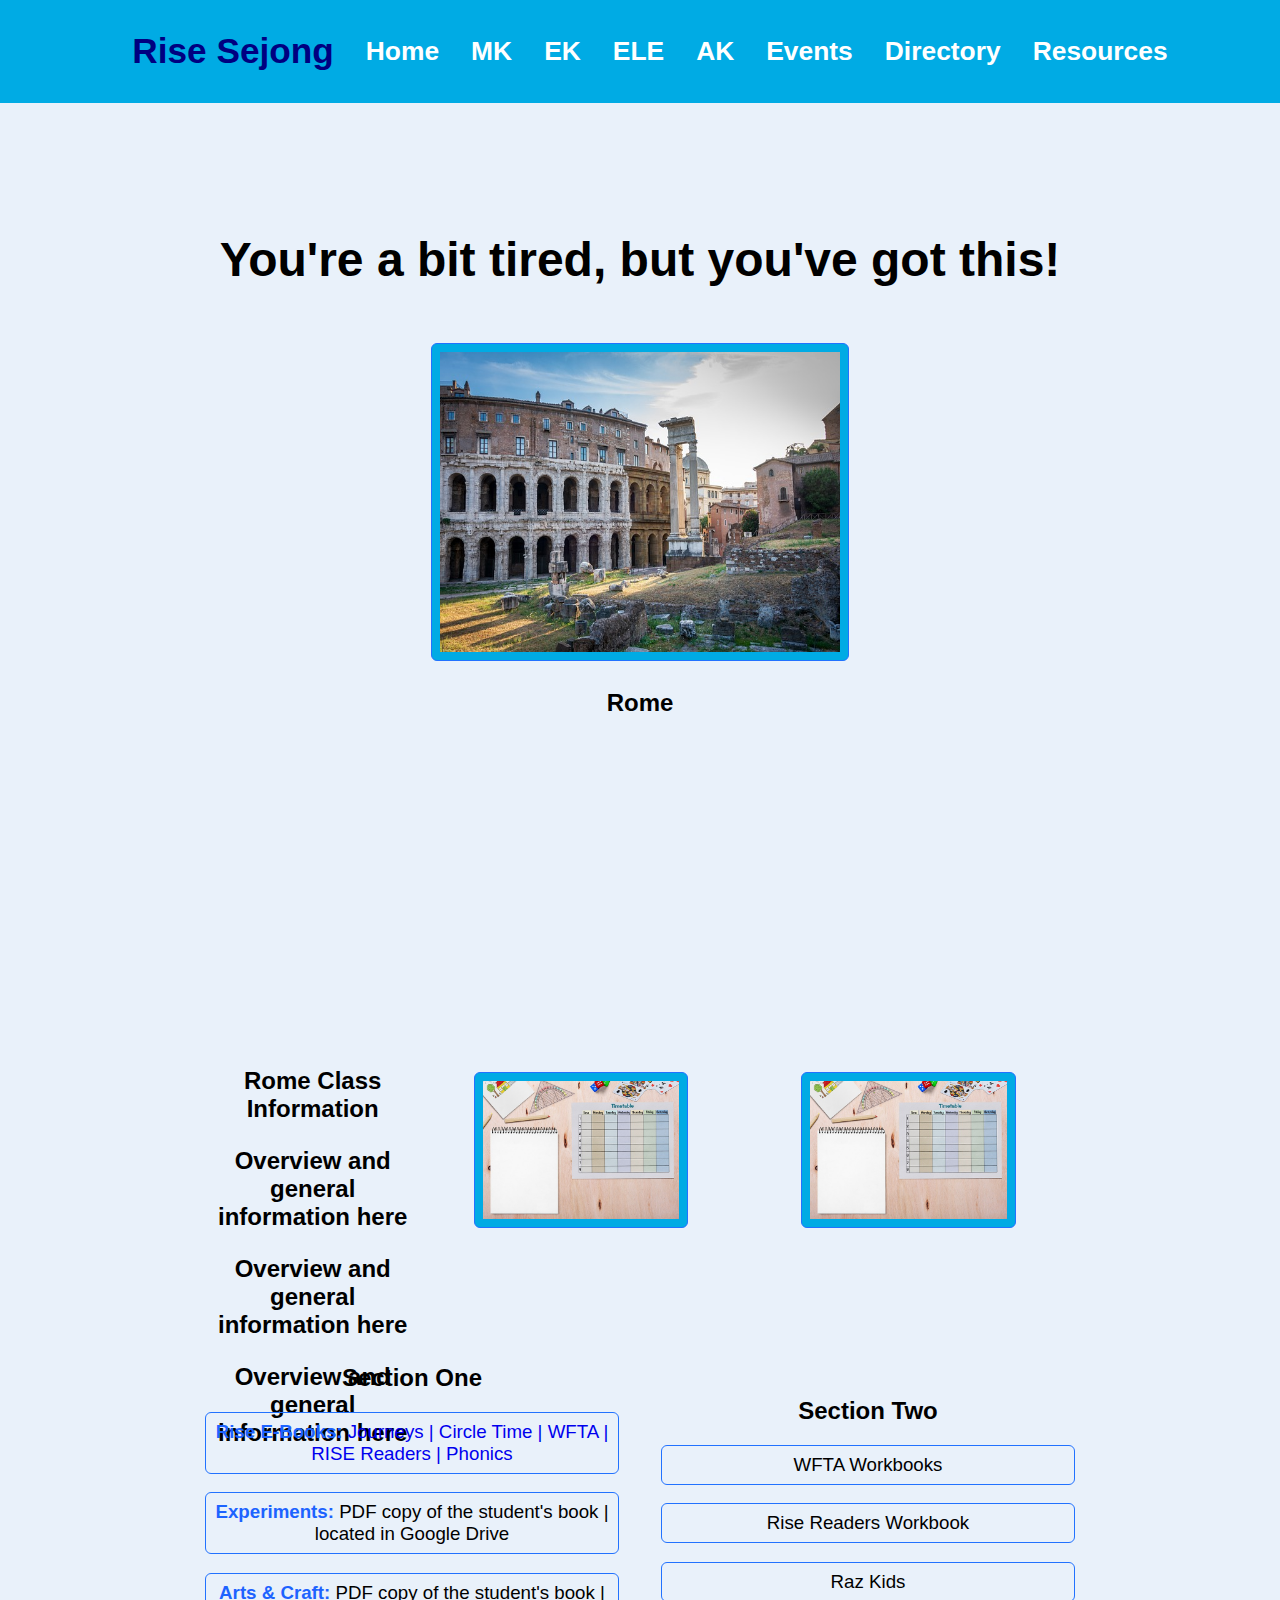
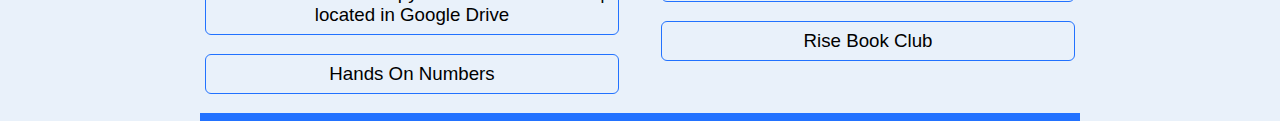
==== ak.html @ 760a3244 "Set boilerplate and basic layout for ak.html" ====
<!DOCTYPE html>
<html lang="en">
<head>
    <meta charset="UTF-8">
    <meta name="viewport" content="width=device-width, initial-scale=1.0">
    <title>Afternoon Kindergarten</title>
    <link rel="stylesheet" href="style.css">
</head>
<body>
    <div class="navbar">
        <h1><a id='nav-head' href="index.html">Rise Sejong</a></h1>
        <h2><a class="nav-items" href="index.html">Home</a></h2>
        <h2><a class="nav-items" href="mk.html">MK</a></h2>
        <h2><a class="nav-items" href="ek.html">EK</a></h2>
        <h2><a class="nav-items" href="ele.html">ELE</a></h2>
        <h2><a class="nav-items" href="ak.html">AK</a></h2>
        <h2><a class="nav-items" href="events.html">Events</a></h2>
        <h2><a class="nav-items" href="directory.html">Directory</a></h2>
        <h2><a class="nav-items" href="resources.html">Resources</a></h2>    
    </div>
    <div class="page-header">
        <h1>You're a bit tired, but you've got this!</h1>
    </div>          
    <div class="section">                           
        <div>
            <a href="#rome"><img class="card" src="images/ak-images/rome.jpg" alt="classroom"></a>
            <p>Rome</p>  
        </div> 

        <div class="course-section" id="rome">        
            <div class="horizontal-container">            
                <div class="class-info">
                    <h2>Rome Class Information</h2>
                    <p>Overview and general information here</p>
                    <p>Overview and general information here</p>
                    <p>Overview and general information here</p>
                </div>
                <div value="rome-syllabus">
                    <img onclick="openPopup('https://docs.google.com/document/d/1R6sd95XCCrCIdjX3pqOPQGKnLDbJBLd3vfhDN0SNrYA/edit')" class="syllabus" src="images/timetable-example.jpg">              
                </div>
                <div value="rome-syllabus">
                    <img onclick="openPopup('https://drive.google.com/file/d/1oXu-6jvTgYgw1HXyAdzWOic9rPC8vXRl/view?usp=drive_link')" class="syllabus" src="images/timetable-example.jpg">              
                </div>
            </div>
            <div class="vertical-container"> 
                <h2>Section One</h2>  
                <a id="resource-links" href="https://www.riseon.co.kr/page/lecture" target="_blank" value="riseon-homepage"><h3 class="resources"><span>Rise E-Books:</span> Journeys | Circle Time | WFTA | RISE Readers | Phonics</h3></a>  
                <a id="resource-links" href="" target="_blank" value="experiments"><h3 class="resources"><span>Experiments:</span> PDF copy of the student's book | located in Google Drive</h3></a>
                <a id="resource-links" href="" target="_blank" value="atr-craft"><h3 class="resources"><span>Arts & Craft:</span> PDF copy of the student's book | located in Google Drive</h3></a>
                <h3 class="resources">Hands On Numbers</h3>                          
            </div>
            <div class="vertical-container">
                <h2>Section Two</h2>
                <h3 class="resources">WFTA Workbooks</h3>
                <h3 class="resources">Rise Readers Workbook</h3>
                <h3 class="resources">Raz Kids</h3>
                <h3 class="resources">Rise Book Club</h3>            
            </div>
        </div>
    <script src="script.js"></script>
</body>
</html>
---- style.css ----
body, html {
    margin: 0;
    padding: 0;
    height: 100%;
    background-color: #E9F1FA;
    font-family: sans-serif;
    
}

.navbar {
    display: flex;
    justify-content: center;
    align-items: center;
    position: fixed;
    top: 0;
    width:  100vw;
    background-color: #00ABE4;        
    padding: 10px;
    text-align: center;
    gap: 32px;
}

#nav-head {
    text-decoration: none;
    color: navy;
    font-size: 1.1em;
}

.nav-items {
    text-decoration: none;
    color: white;  
    font-size: 1.1em;  
}

.nav-items:hover {
    background-color: navy;    
}

.section {
    display: flex;
    flex-wrap: wrap;
    justify-content: center;
    align-items: center;    
    background-color: #E9F1FA;
    text-align: center;        
    gap: 32px;
    margin: 0 100px 100px;
}

.page-header {
    font-size: 24px;
    display: flex;
    justify-content: center;
    align-items: center;
    margin: 200px 0 24px 0; 
    
}

.section p {
    font-size: 1.5em;
    font-weight: bold;
}

.card {
    background-color: #00ABE4;
    border: 1px solid #2272FF;
    border-radius: 6px;
    padding: 8px;
    width:  400px;
    height: 300px;    
}

.syllabus:hover,
.card:hover {
    transform: translateY(-10px) scale(1.1);
}

img {
    object-fit: fill;
}

.horizontal-container {
    display: flex;
    align-items: center;
    justify-content: space-between;
    /* border: 1px solid #2272FF;
    border-radius: 6px; */
    padding: 8px;
    width:  100%;
    height: 300px;   

}

.vertical-container {
    border: none;     
    width:  47%;   
    margin: auto;    
}

.class-info {
    border: none;    
    padding: 8px;
    height: 70%;
    width: 45%;
}


.syllabus {
    background-color: #00ABE4;
    border: 1px solid #2272FF;    
    border-radius: 6px;
    padding: 8px;
    height: 90%;
    width: 60%; 
}

.resources {
    border: 1px solid #2272FF;
    border-radius: 6px;
    padding: 8px;    
}

.resources:hover {
    transform: translateY(-4px);
    background-color: #FFCE32;
}

.course-section {
    display: flex;
    flex-wrap: wrap;
    justify-content: center;
    align-items: center;     
    height: 80vh;  
    background-color: #E9F1FA;
    text-align: center;        
    gap: 32px;
    margin: 100px 100px 0 100px;    
    padding-top: 120px;   
    border-bottom: 8px solid #2272FF;    
}

span {
    font-weight: bold;
    color: #1D63FF;
}

h3 {
    font-weight: normal;
}

#resource-links {
    text-decoration: none;
}

#resource-links:visited {
    color: inherit;
}
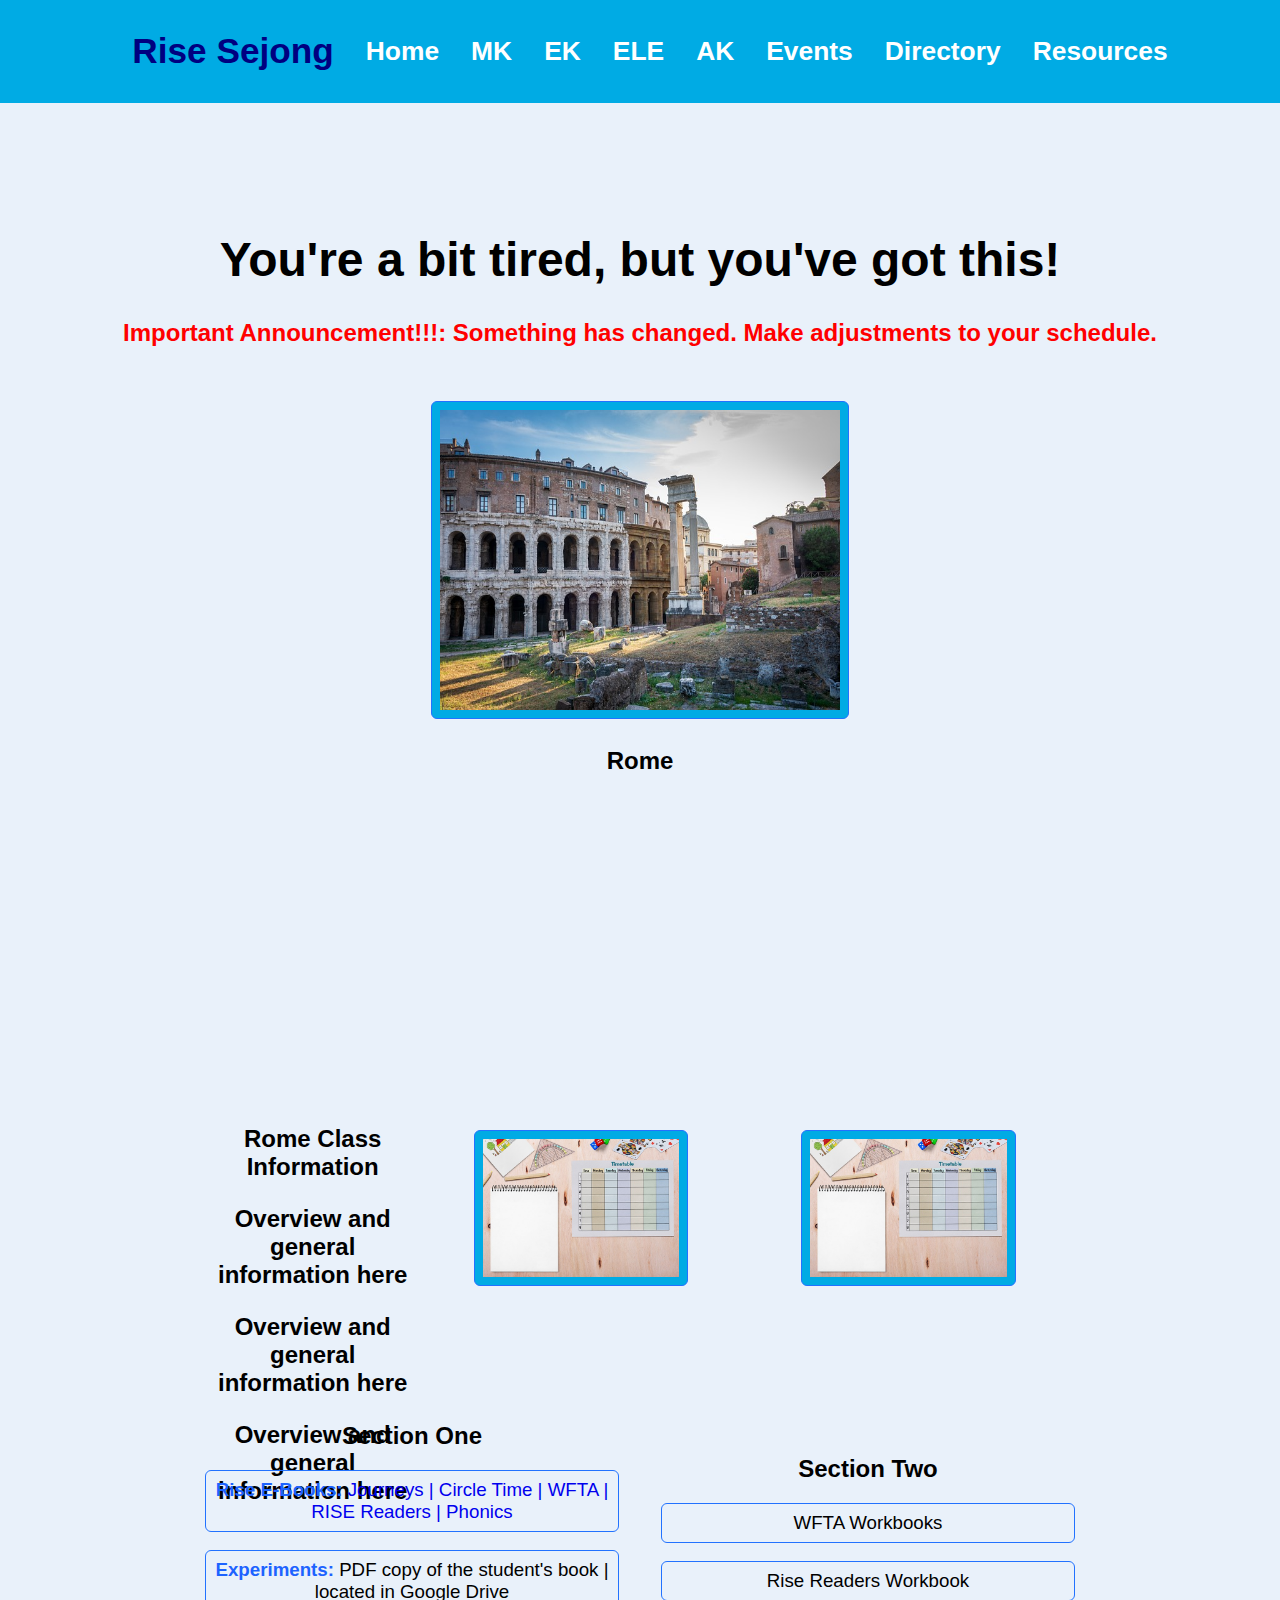
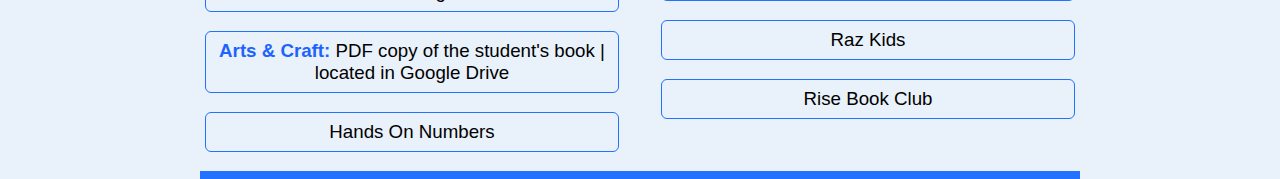
==== commit 5bfdc2ef: "Add and stle announcement div for top of ak page" ====
--- a/ak.html
+++ b/ak.html
@@ -17,16 +17,16 @@
         <h2><a class="nav-items" href="events.html">Events</a></h2>
         <h2><a class="nav-items" href="directory.html">Directory</a></h2>
         <h2><a class="nav-items" href="resources.html">Resources</a></h2>    
-    </div>
-    <div class="page-header">
-        <h1>You're a bit tired, but you've got this!</h1>
-    </div>          
+    </div>    
+    <div class="page-header"> 
+        <h1>You're a bit tired, but you've got this!</h1>                   
+    </div> 
+    <h2 id="announcement">Important Announcement!!!: Something has changed. Make adjustments to your schedule.</h2> 
     <div class="section">                           
         <div>
             <a href="#rome"><img class="card" src="images/ak-images/rome.jpg" alt="classroom"></a>
             <p>Rome</p>  
-        </div> 
-
+        </div>                 
         <div class="course-section" id="rome">        
             <div class="horizontal-container">            
                 <div class="class-info">
--- a/style.css
+++ b/style.css
@@ -36,6 +36,13 @@
     background-color: navy;    
 }
 
+#announcement {
+    display: flex;
+    justify-content: center;
+    color: red;
+    margin: 0 0 54px;
+}
+
 .section {
     display: flex;
     flex-wrap: wrap;
@@ -52,7 +59,7 @@
     display: flex;
     justify-content: center;
     align-items: center;
-    margin: 200px 0 24px 0; 
+    margin: 200px 0 0 0; 
     
 }
 
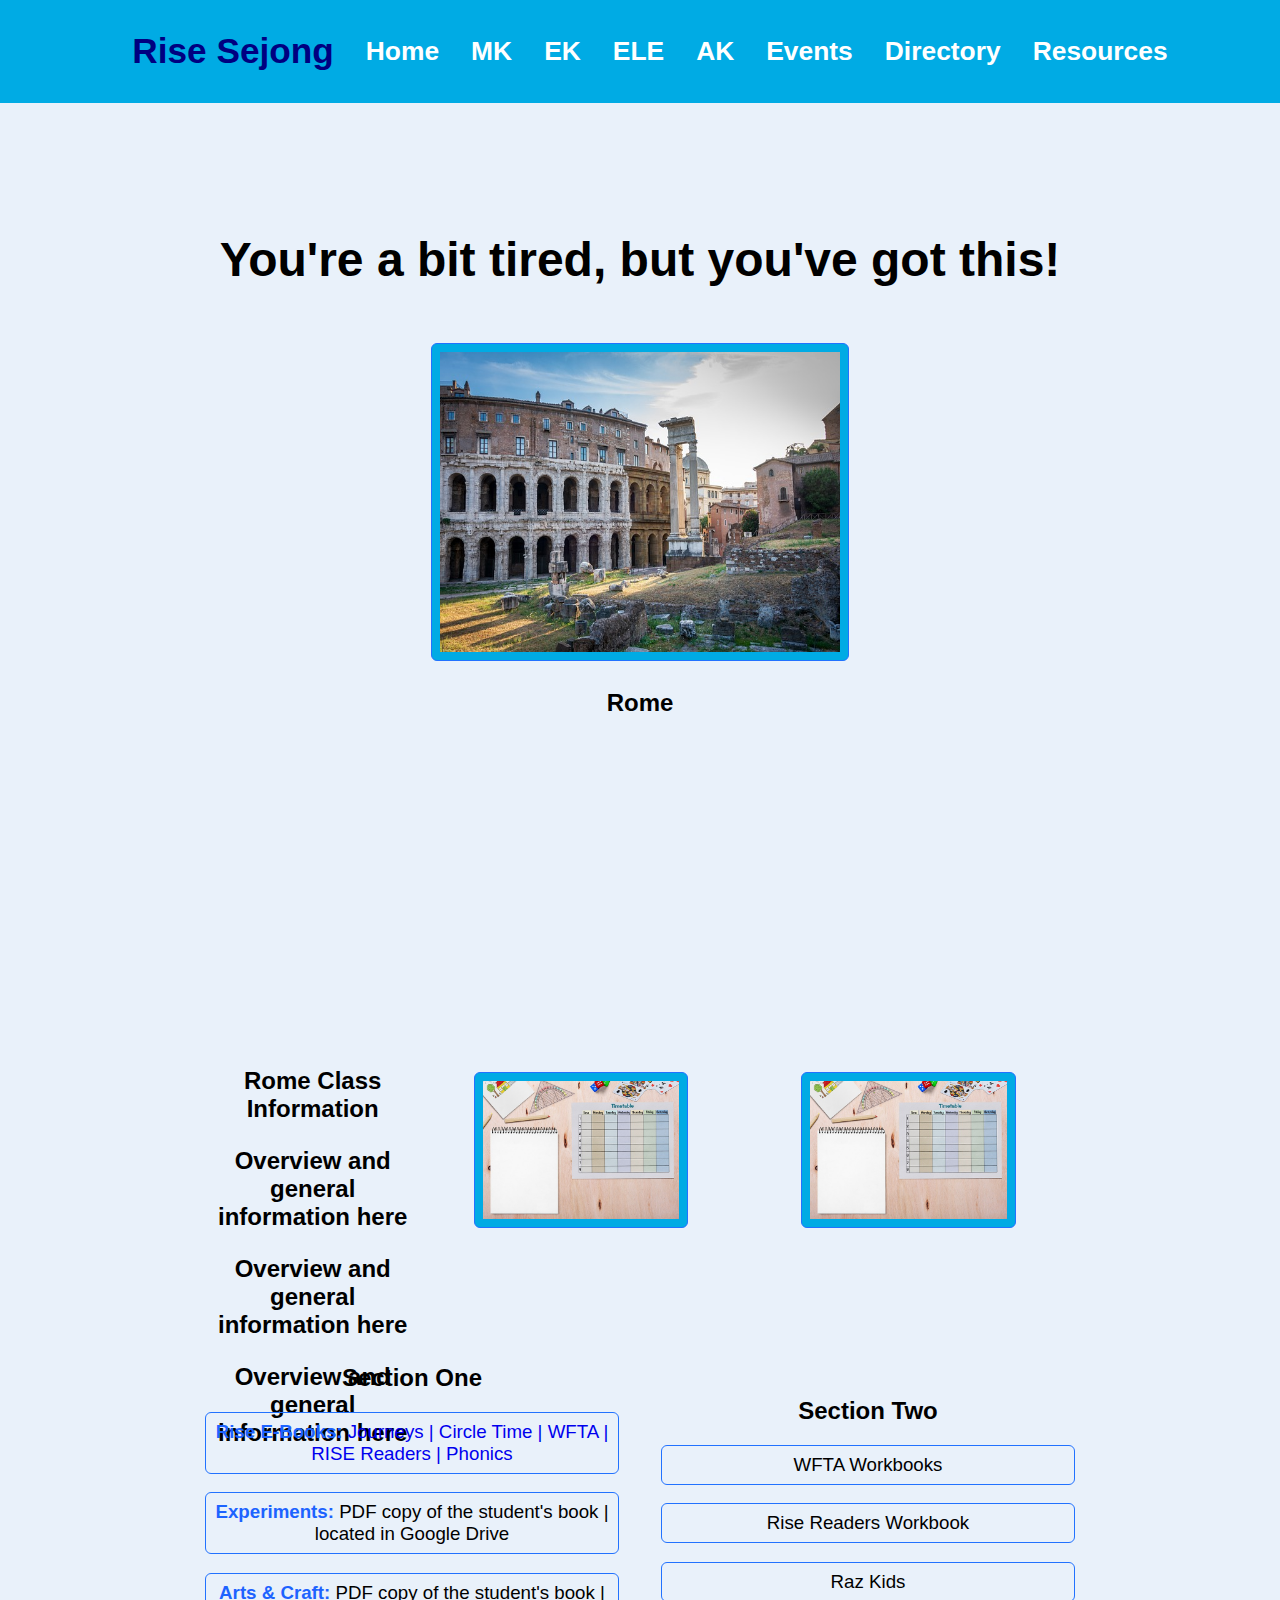
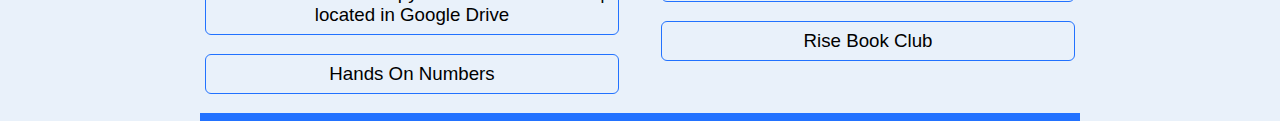
==== commit b8c304ff: "Add announcement placeholder on events page and css class; no major changes" ====
--- a/ak.html
+++ b/ak.html
@@ -20,8 +20,7 @@
     </div>    
     <div class="page-header"> 
         <h1>You're a bit tired, but you've got this!</h1>                   
-    </div> 
-    <h2 id="announcement">Important Announcement!!!: Something has changed. Make adjustments to your schedule.</h2> 
+    </div>     
     <div class="section">                           
         <div>
             <a href="#rome"><img class="card" src="images/ak-images/rome.jpg" alt="classroom"></a>
@@ -57,6 +56,7 @@
                 <h3 class="resources">Rise Book Club</h3>            
             </div>
         </div>
+    </div>
     <script src="script.js"></script>
 </body>
 </html>--- a/style.css
+++ b/style.css
@@ -38,9 +38,13 @@
 
 #announcement {
     display: flex;
-    justify-content: center;
+    justify-content: center;    
+    margin: 0; 
     color: red;
-    margin: 0 0 54px;
+    border-radius: 8px;
+    padding: 8px;
+    font-weight: normal;   
+    background-color: yellow;    
 }
 
 .section {
@@ -59,7 +63,7 @@
     display: flex;
     justify-content: center;
     align-items: center;
-    margin: 200px 0 0 0; 
+    margin: 200px 0 24px 0; 
     
 }
 
@@ -148,7 +152,7 @@
 
 span {
     font-weight: bold;
-    color: #1D63FF;
+    color: #1D63FF;    
 }
 
 h3 {
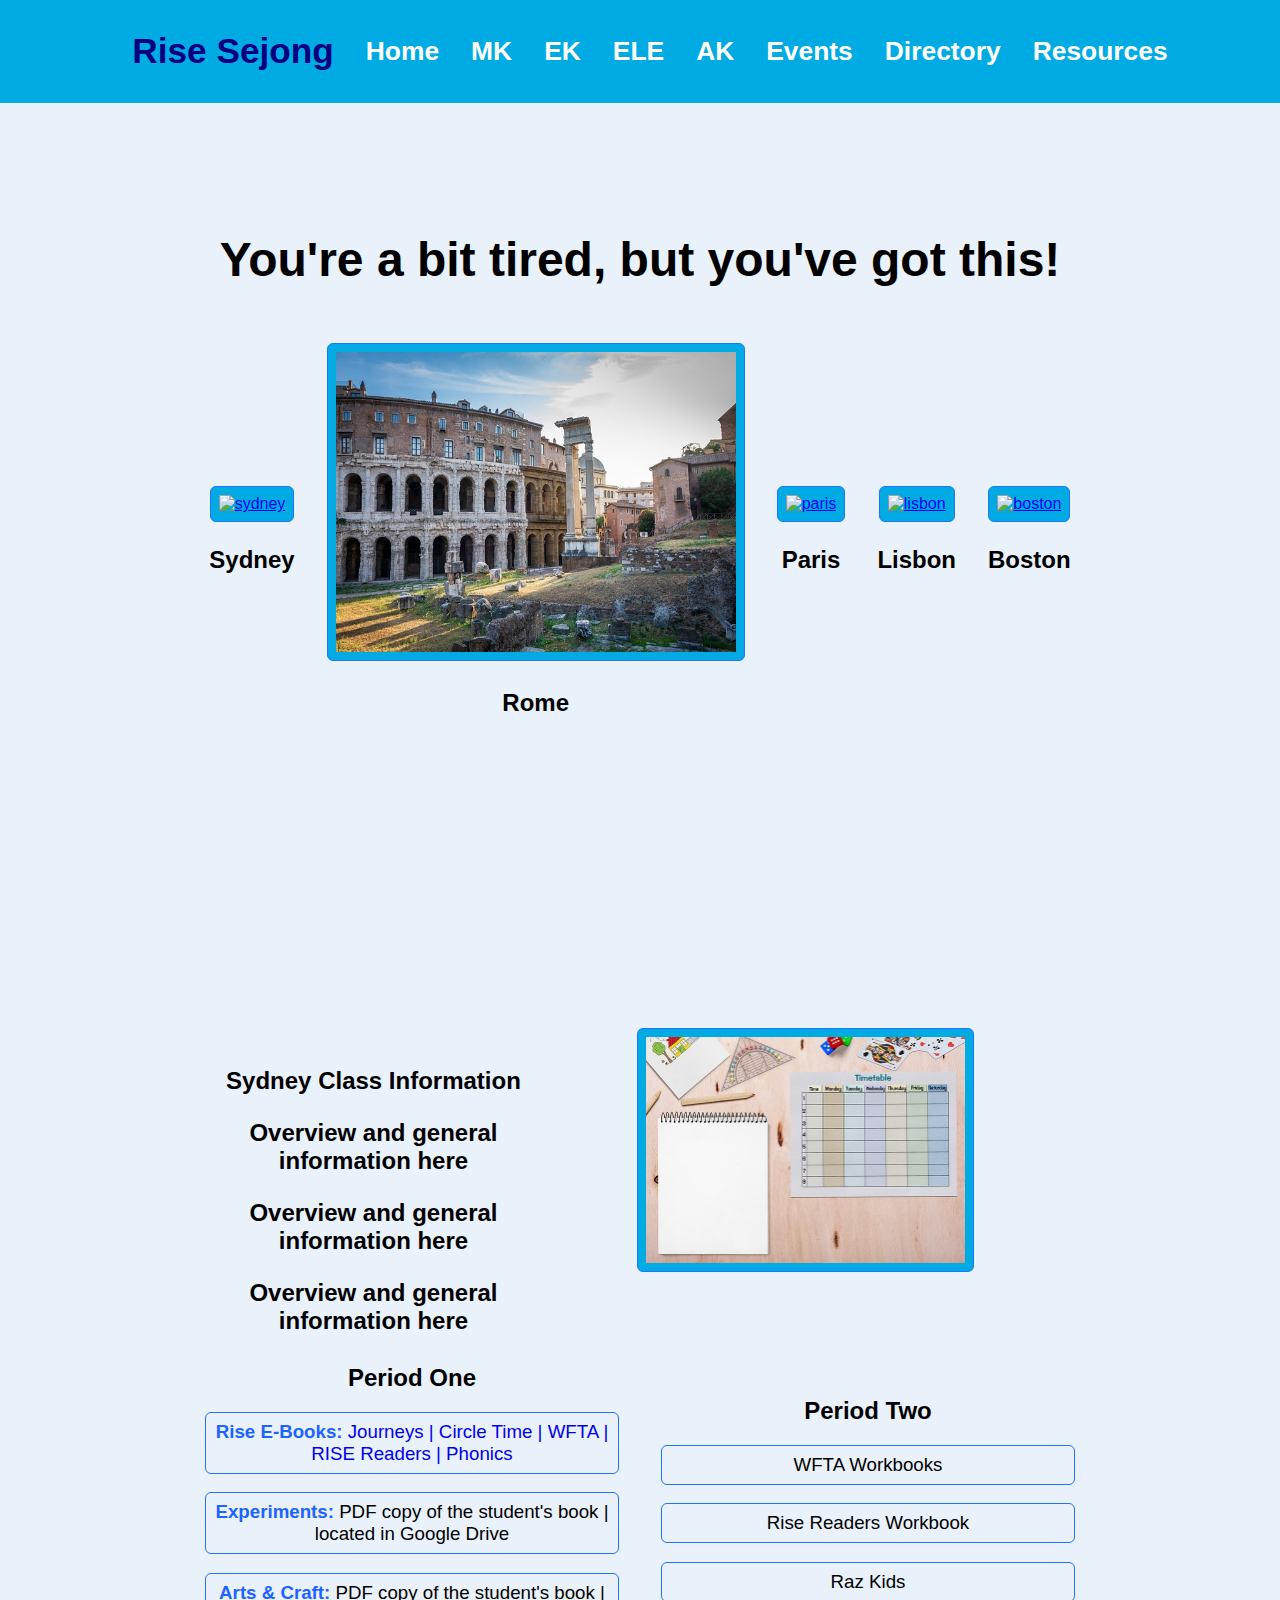
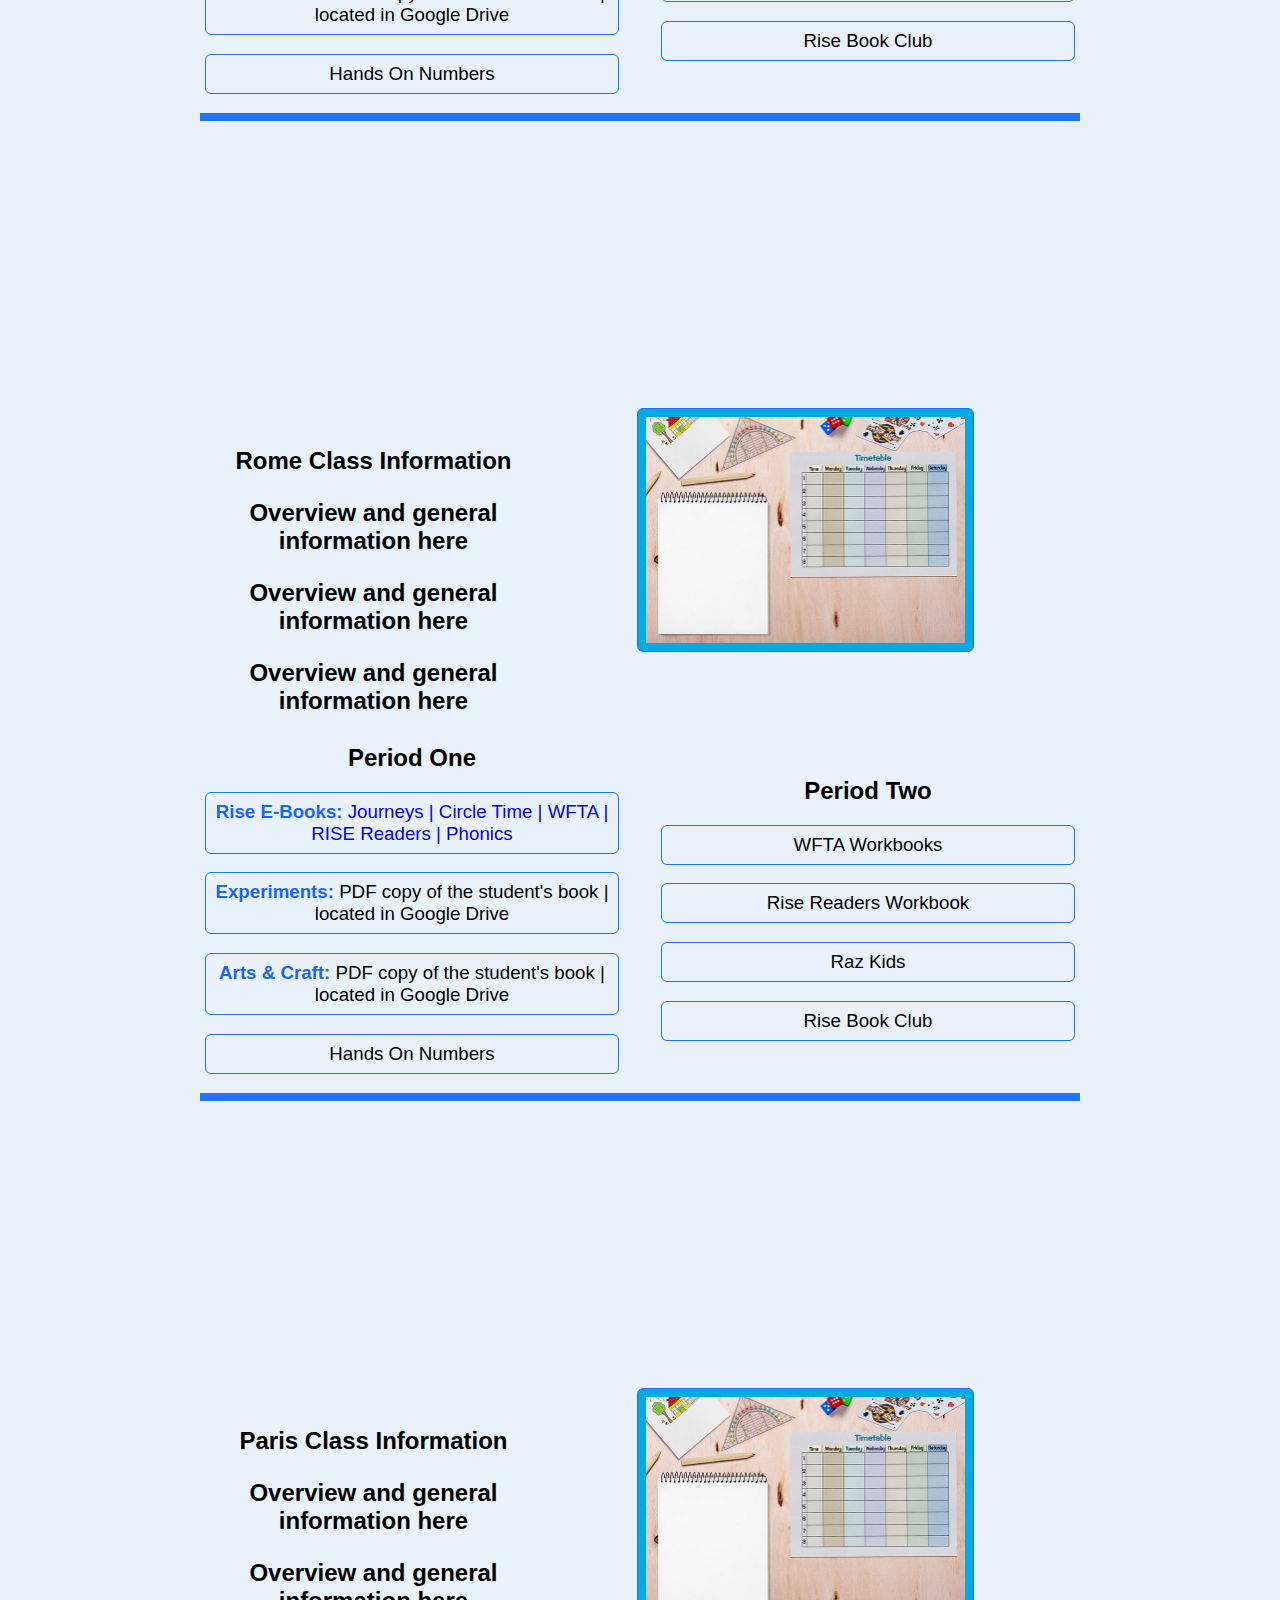
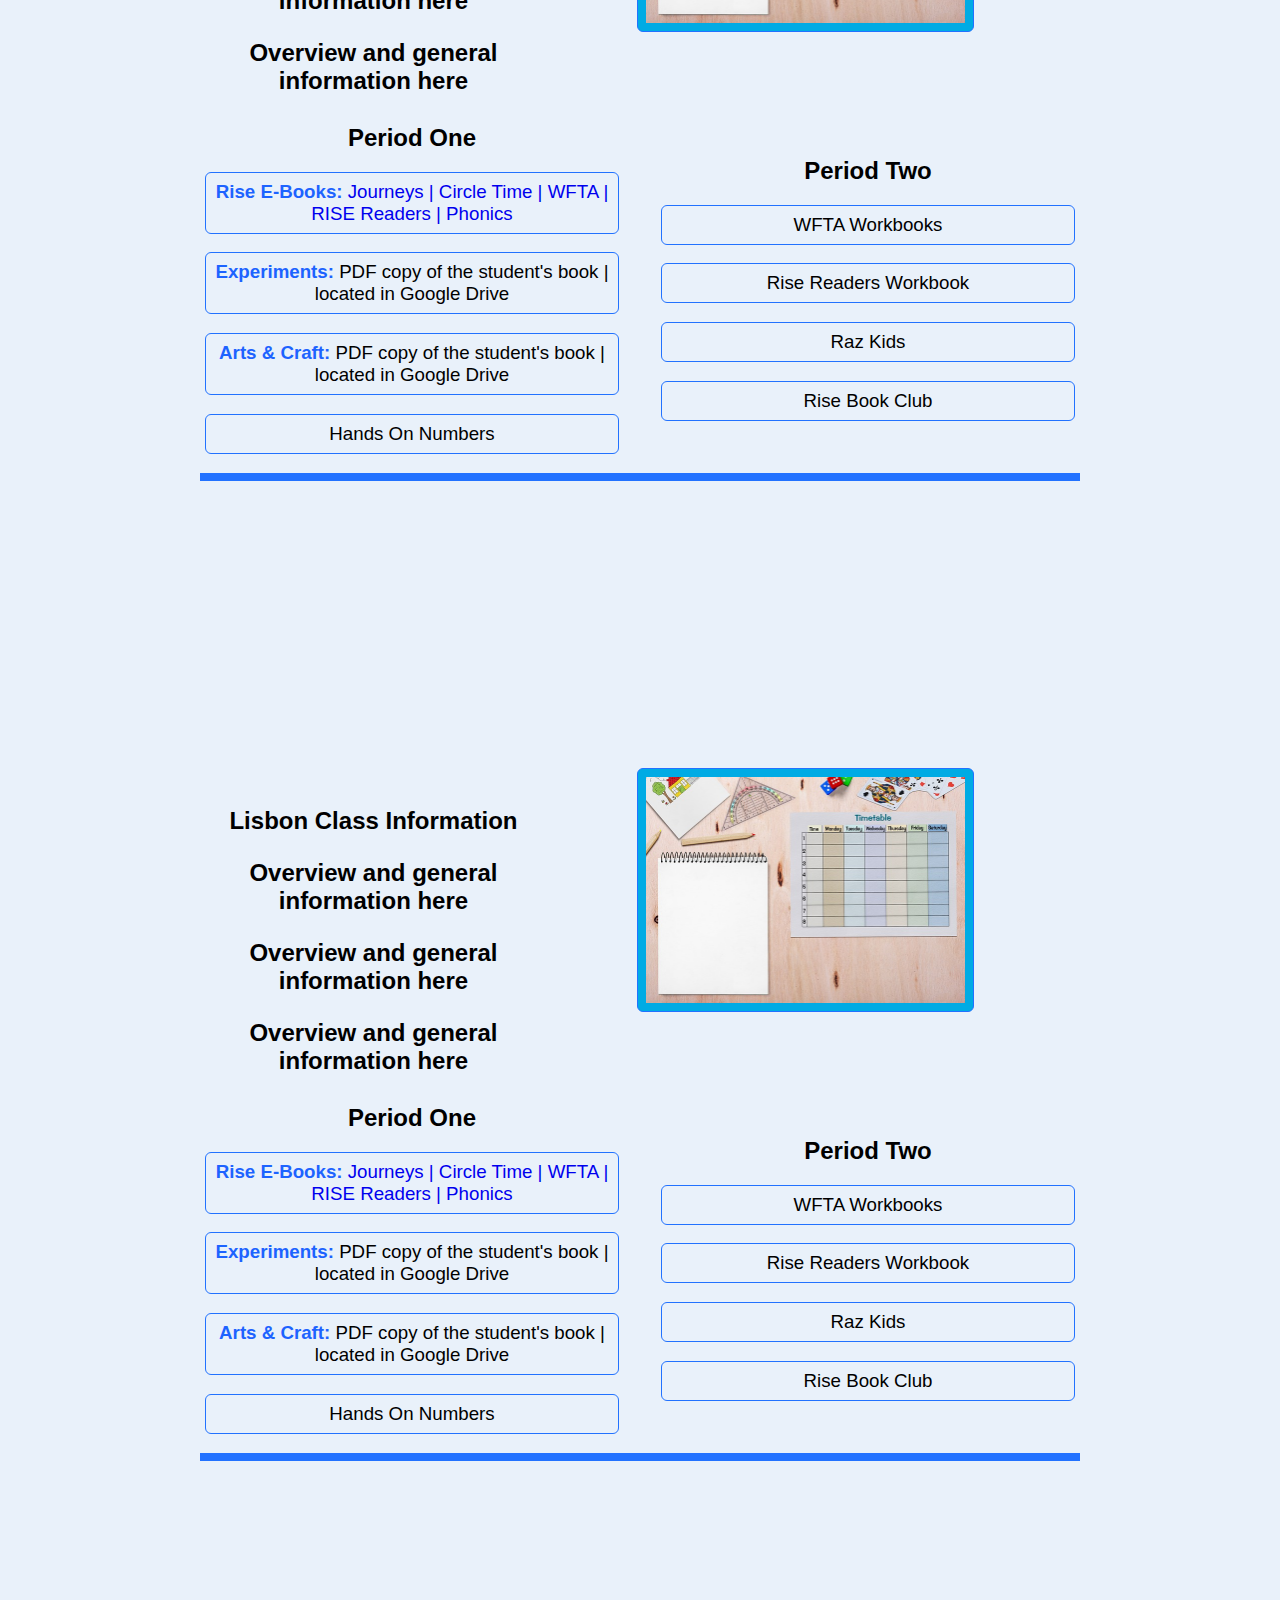
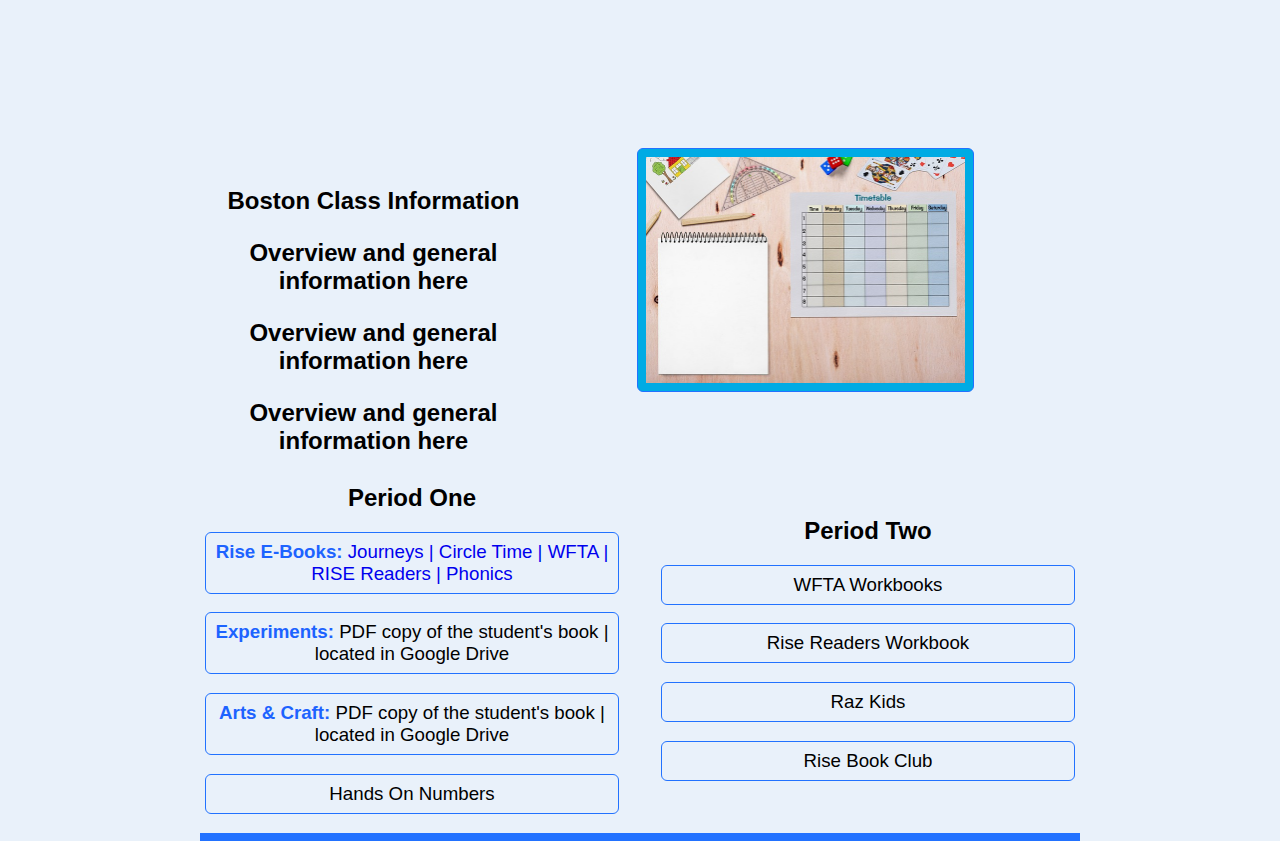
==== commit f202592c: "Complete course cards and link to info section" ====
--- a/ak.html
+++ b/ak.html
@@ -20,12 +20,60 @@
     </div>    
     <div class="page-header"> 
         <h1>You're a bit tired, but you've got this!</h1>                   
-    </div>     
+    </div> 
+    
+    <!-- Section for class cards -->
     <div class="section">                           
         <div>
-            <a href="#rome"><img class="card" src="images/ak-images/rome.jpg" alt="classroom"></a>
+            <a href="#sydney"><img class="card" src="images/ak-images/sydney.jpg" alt="sydney"></a>
+            <p>Sydney</p>  
+        </div>  
+        <div>
+            <a href="#rome"><img class="card" src="images/ak-images/rome.jpg" alt="rome"></a>
             <p>Rome</p>  
-        </div>                 
+        </div>  
+        <div>
+            <a href="#paris"><img class="card" src="images/ak-images/paris.jpg" alt="paris"></a>
+            <p>Paris</p>  
+        </div> 
+        <div>
+            <a href="#lisbon"><img class="card" src="images/ak-images/lisbon.jpg" alt="lisbon"></a>
+            <p>Lisbon</p>  
+        </div> 
+        <div>
+            <a href="#boston"><img class="card" src="images/ak-images/boston.jpg" alt="boston"></a>
+            <p>Boston</p>  
+        </div>    
+        
+        <!-- Section for coure info linked to class cards above -->
+
+        <div class="course-section" id="sydney">        
+            <div class="horizontal-container">            
+                <div class="class-info">
+                    <h2>Sydney Class Information</h2>
+                    <p>Overview and general information here</p>
+                    <p>Overview and general information here</p>
+                    <p>Overview and general information here</p>
+                </div>
+                <div value="sydney-syllabus">
+                    <img onclick="openPopup('https://docs.google.com/spreadsheets/d/1SPcA_BnRomUA1R4iiNDz0Xe5DzTjLJ5G/edit?usp=drive_link&ouid=104052889845585025717&rtpof=true&sd=true')" class="syllabus" src="images/timetable-example.jpg">              
+                </div>                
+            </div>
+            <div class="vertical-container"> 
+                <h2>Period One</h2>  
+                <a id="resource-links" href="https://www.riseon.co.kr/page/lecture" target="_blank" value="riseon-homepage"><h3 class="resources"><span>Rise E-Books:</span> Journeys | Circle Time | WFTA | RISE Readers | Phonics</h3></a>  
+                <a id="resource-links" href="" target="_blank" value="experiments"><h3 class="resources"><span>Experiments:</span> PDF copy of the student's book | located in Google Drive</h3></a>
+                <a id="resource-links" href="" target="_blank" value="atr-craft"><h3 class="resources"><span>Arts & Craft:</span> PDF copy of the student's book | located in Google Drive</h3></a>
+                <h3 class="resources">Hands On Numbers</h3>                          
+            </div>
+            <div class="vertical-container">
+                <h2>Period Two</h2>
+                <h3 class="resources">WFTA Workbooks</h3>
+                <h3 class="resources">Rise Readers Workbook</h3>
+                <h3 class="resources">Raz Kids</h3>
+                <h3 class="resources">Rise Book Club</h3>            
+            </div>
+        </div>
         <div class="course-section" id="rome">        
             <div class="horizontal-container">            
                 <div class="class-info">
@@ -35,21 +83,99 @@
                     <p>Overview and general information here</p>
                 </div>
                 <div value="rome-syllabus">
-                    <img onclick="openPopup('https://docs.google.com/document/d/1R6sd95XCCrCIdjX3pqOPQGKnLDbJBLd3vfhDN0SNrYA/edit')" class="syllabus" src="images/timetable-example.jpg">              
-                </div>
-                <div value="rome-syllabus">
-                    <img onclick="openPopup('https://drive.google.com/file/d/1oXu-6jvTgYgw1HXyAdzWOic9rPC8vXRl/view?usp=drive_link')" class="syllabus" src="images/timetable-example.jpg">              
-                </div>
+                    <img onclick="openPopup('https://docs.google.com/spreadsheets/d/1hh0P0G7UitBUhhqtD8p5foGRrbGKcyZj/edit?usp=drive_link&ouid=104052889845585025717&rtpof=true&sd=true')" class="syllabus" src="images/timetable-example.jpg">              
+                </div>                
             </div>
             <div class="vertical-container"> 
-                <h2>Section One</h2>  
+                <h2>Period One</h2>  
                 <a id="resource-links" href="https://www.riseon.co.kr/page/lecture" target="_blank" value="riseon-homepage"><h3 class="resources"><span>Rise E-Books:</span> Journeys | Circle Time | WFTA | RISE Readers | Phonics</h3></a>  
                 <a id="resource-links" href="" target="_blank" value="experiments"><h3 class="resources"><span>Experiments:</span> PDF copy of the student's book | located in Google Drive</h3></a>
                 <a id="resource-links" href="" target="_blank" value="atr-craft"><h3 class="resources"><span>Arts & Craft:</span> PDF copy of the student's book | located in Google Drive</h3></a>
                 <h3 class="resources">Hands On Numbers</h3>                          
             </div>
             <div class="vertical-container">
-                <h2>Section Two</h2>
+                <h2>Period Two</h2>
+                <h3 class="resources">WFTA Workbooks</h3>
+                <h3 class="resources">Rise Readers Workbook</h3>
+                <h3 class="resources">Raz Kids</h3>
+                <h3 class="resources">Rise Book Club</h3>            
+            </div>
+        </div>
+        <div class="course-section" id="paris">        
+            <div class="horizontal-container">            
+                <div class="class-info">
+                    <h2>Paris Class Information</h2>
+                    <p>Overview and general information here</p>
+                    <p>Overview and general information here</p>
+                    <p>Overview and general information here</p>
+                </div>
+                <div value="paris-syllabus">
+                    <img onclick="openPopup('https://docs.google.com/spreadsheets/d/1FXGkniMvDupWpcCzXK9AAZ4qIPIPCUgB/edit?usp=drive_link&ouid=104052889845585025717&rtpof=true&sd=true')" class="syllabus" src="images/timetable-example.jpg">              
+                </div>                
+            </div>
+            <div class="vertical-container"> 
+                <h2>Period One</h2>  
+                <a id="resource-links" href="https://www.riseon.co.kr/page/lecture" target="_blank" value="riseon-homepage"><h3 class="resources"><span>Rise E-Books:</span> Journeys | Circle Time | WFTA | RISE Readers | Phonics</h3></a>  
+                <a id="resource-links" href="" target="_blank" value="experiments"><h3 class="resources"><span>Experiments:</span> PDF copy of the student's book | located in Google Drive</h3></a>
+                <a id="resource-links" href="" target="_blank" value="atr-craft"><h3 class="resources"><span>Arts & Craft:</span> PDF copy of the student's book | located in Google Drive</h3></a>
+                <h3 class="resources">Hands On Numbers</h3>                          
+            </div>
+            <div class="vertical-container">
+                <h2>Period Two</h2>
+                <h3 class="resources">WFTA Workbooks</h3>
+                <h3 class="resources">Rise Readers Workbook</h3>
+                <h3 class="resources">Raz Kids</h3>
+                <h3 class="resources">Rise Book Club</h3>            
+            </div>
+        </div>
+        <div class="course-section" id="lisbon">        
+            <div class="horizontal-container">            
+                <div class="class-info">
+                    <h2>Lisbon Class Information</h2>
+                    <p>Overview and general information here</p>
+                    <p>Overview and general information here</p>
+                    <p>Overview and general information here</p>
+                </div>
+                <div value="lisbon-syllabus">
+                    <img onclick="openPopup('https://docs.google.com/spreadsheets/d/1aA5fyMbR3wQGpkcc1GU1RcfK1aDtLQ4Y/edit?usp=drive_link&ouid=104052889845585025717&rtpof=true&sd=true')" class="syllabus" src="images/timetable-example.jpg">              
+                </div>                
+            </div>
+            <div class="vertical-container"> 
+                <h2>Period One</h2>  
+                <a id="resource-links" href="https://www.riseon.co.kr/page/lecture" target="_blank" value="riseon-homepage"><h3 class="resources"><span>Rise E-Books:</span> Journeys | Circle Time | WFTA | RISE Readers | Phonics</h3></a>  
+                <a id="resource-links" href="" target="_blank" value="experiments"><h3 class="resources"><span>Experiments:</span> PDF copy of the student's book | located in Google Drive</h3></a>
+                <a id="resource-links" href="" target="_blank" value="atr-craft"><h3 class="resources"><span>Arts & Craft:</span> PDF copy of the student's book | located in Google Drive</h3></a>
+                <h3 class="resources">Hands On Numbers</h3>                          
+            </div>
+            <div class="vertical-container">
+                <h2>Period Two</h2>
+                <h3 class="resources">WFTA Workbooks</h3>
+                <h3 class="resources">Rise Readers Workbook</h3>
+                <h3 class="resources">Raz Kids</h3>
+                <h3 class="resources">Rise Book Club</h3>            
+            </div>
+        </div>
+        <div class="course-section" id="boston">        
+            <div class="horizontal-container">            
+                <div class="class-info">
+                    <h2>Boston Class Information</h2>
+                    <p>Overview and general information here</p>
+                    <p>Overview and general information here</p>
+                    <p>Overview and general information here</p>
+                </div>
+                <div value="boston-syllabus">
+                    <img onclick="openPopup('https://docs.google.com/spreadsheets/d/1o0SBw7Fk5q25U9-5kINFIhIOHd7f6jQF/edit?usp=drive_link&ouid=104052889845585025717&rtpof=true&sd=true')" class="syllabus" src="images/timetable-example.jpg">              
+                </div>                
+            </div>
+            <div class="vertical-container"> 
+                <h2>Period One</h2>  
+                <a id="resource-links" href="https://www.riseon.co.kr/page/lecture" target="_blank" value="riseon-homepage"><h3 class="resources"><span>Rise E-Books:</span> Journeys | Circle Time | WFTA | RISE Readers | Phonics</h3></a>  
+                <a id="resource-links" href="" target="_blank" value="experiments"><h3 class="resources"><span>Experiments:</span> PDF copy of the student's book | located in Google Drive</h3></a>
+                <a id="resource-links" href="" target="_blank" value="atr-craft"><h3 class="resources"><span>Arts & Craft:</span> PDF copy of the student's book | located in Google Drive</h3></a>
+                <h3 class="resources">Hands On Numbers</h3>                          
+            </div>
+            <div class="vertical-container">
+                <h2>Period Two</h2>
                 <h3 class="resources">WFTA Workbooks</h3>
                 <h3 class="resources">Rise Readers Workbook</h3>
                 <h3 class="resources">Raz Kids</h3>
--- a/style.css
+++ b/style.css
@@ -34,17 +34,6 @@
 
 .nav-items:hover {
     background-color: navy;    
-}
-
-#announcement {
-    display: flex;
-    justify-content: center;    
-    margin: 0; 
-    color: red;
-    border-radius: 8px;
-    padding: 8px;
-    font-weight: normal;   
-    background-color: yellow;    
 }
 
 .section {
@@ -167,6 +156,44 @@
     color: inherit;
 }
 
+.overlay {
+    display: flex;
+    justify-content: center;
+    align-items: center;
+    position: fixed;
+    top: 0;
+    left: 0;
+    width: 100%;
+    height: 100%;
+    background: rgba(0, 0, 0, 0.7);
+    visibility: hidden;
+}
+
+.modal {
+    background: white;
+    padding: 20px;
+    border-radius: 10px;
+    text-align: center;
+    font-size: x-large;
+    width: 70vw;
+    height: 60vh;
+    box-shadow: 0px 0px 10px 0px rgba(0, 0, 0, 0.5);
+}
+
+.overlay.active {
+    visibility: visible;
+}
+
+button {
+    background-color: #2272FF;
+    color: white;
+    border: none;
+    border-radius: 10px;
+    width: 80px;
+    font-size: large;
+    padding: 12px;    
+}
 
 
 
+
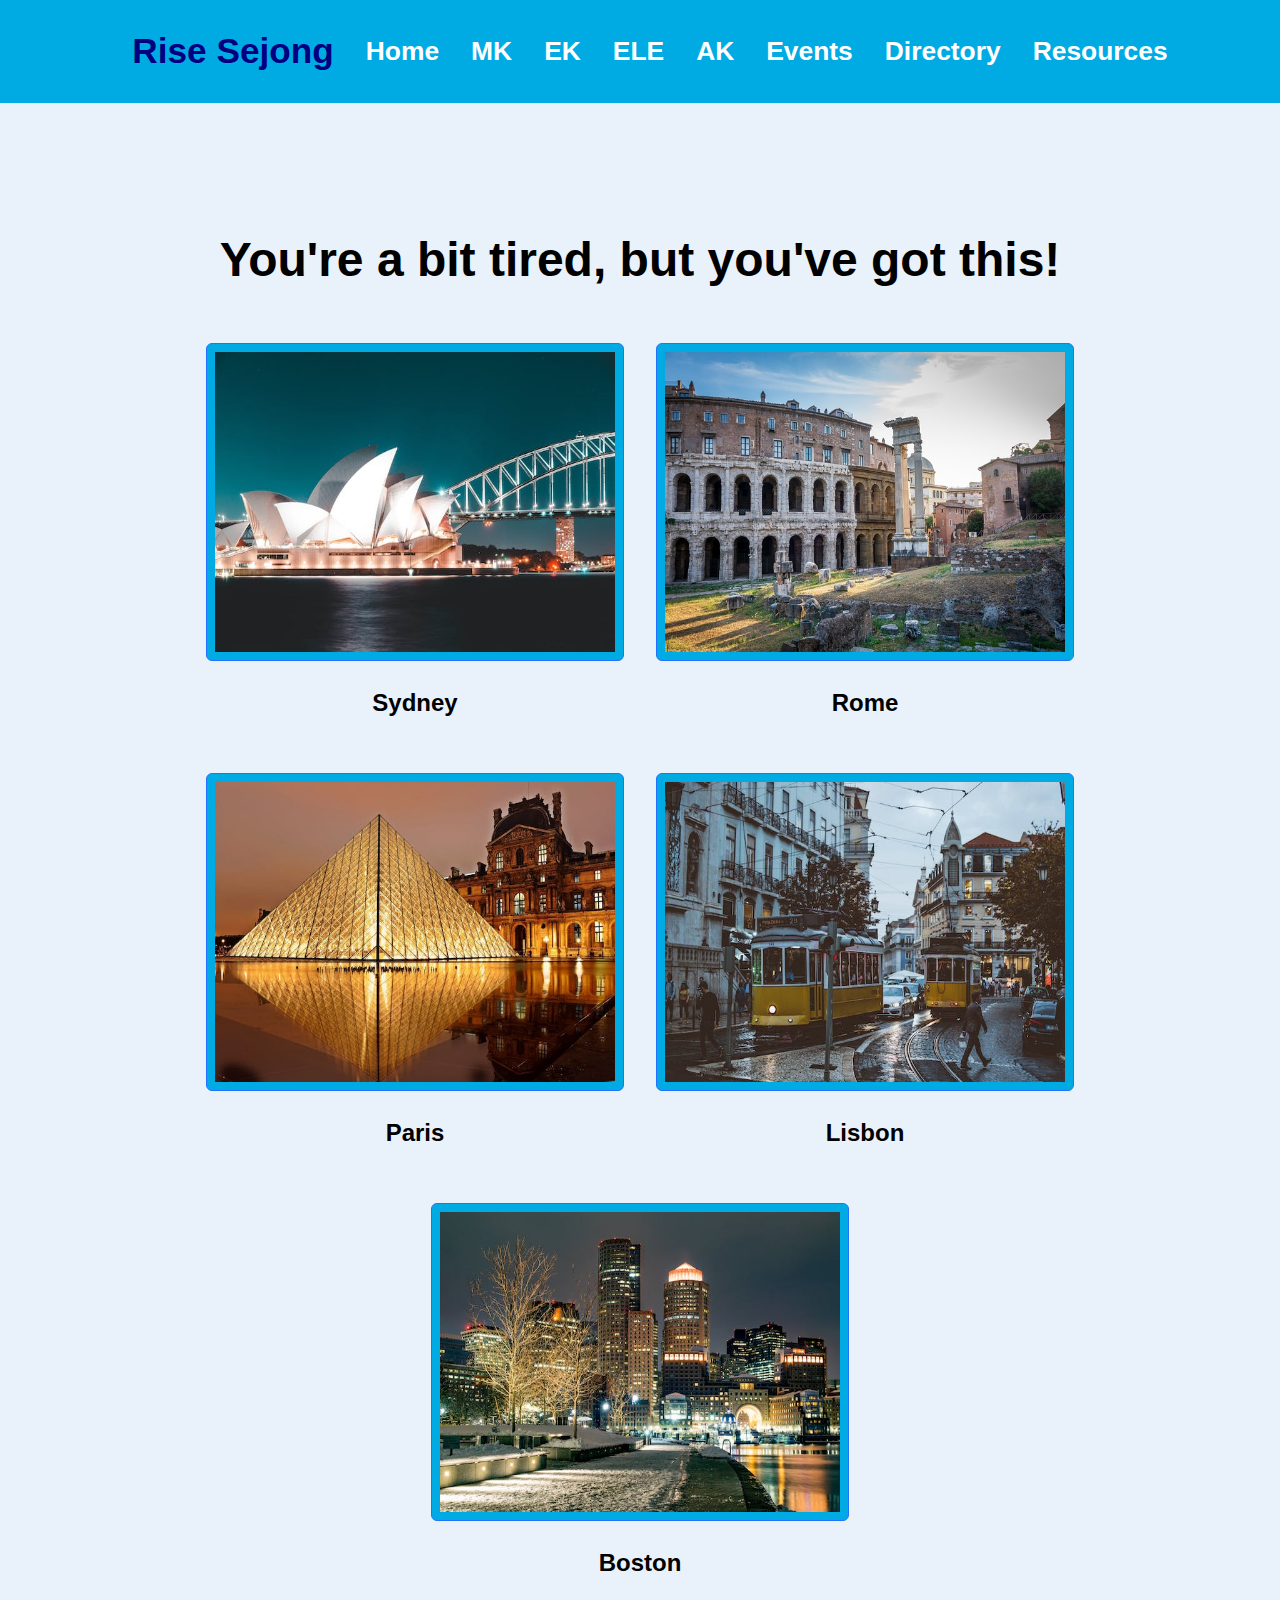
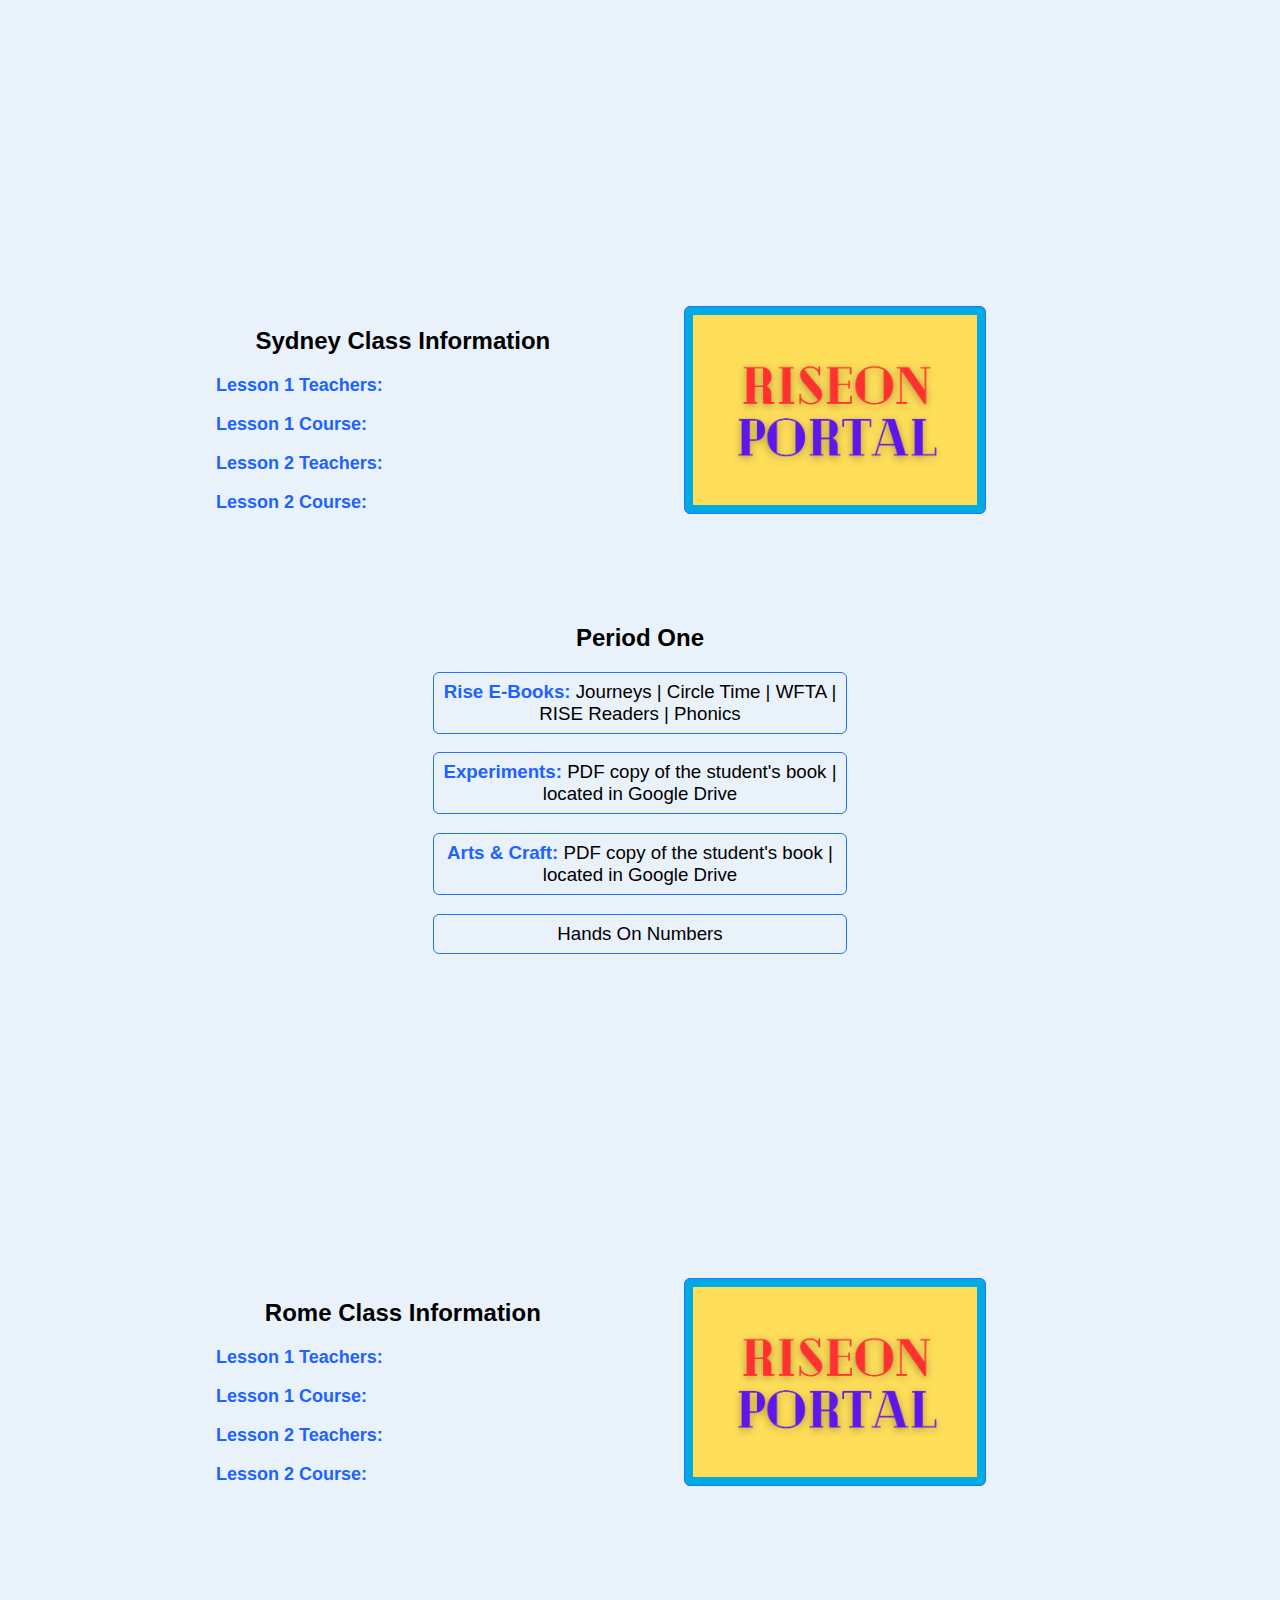
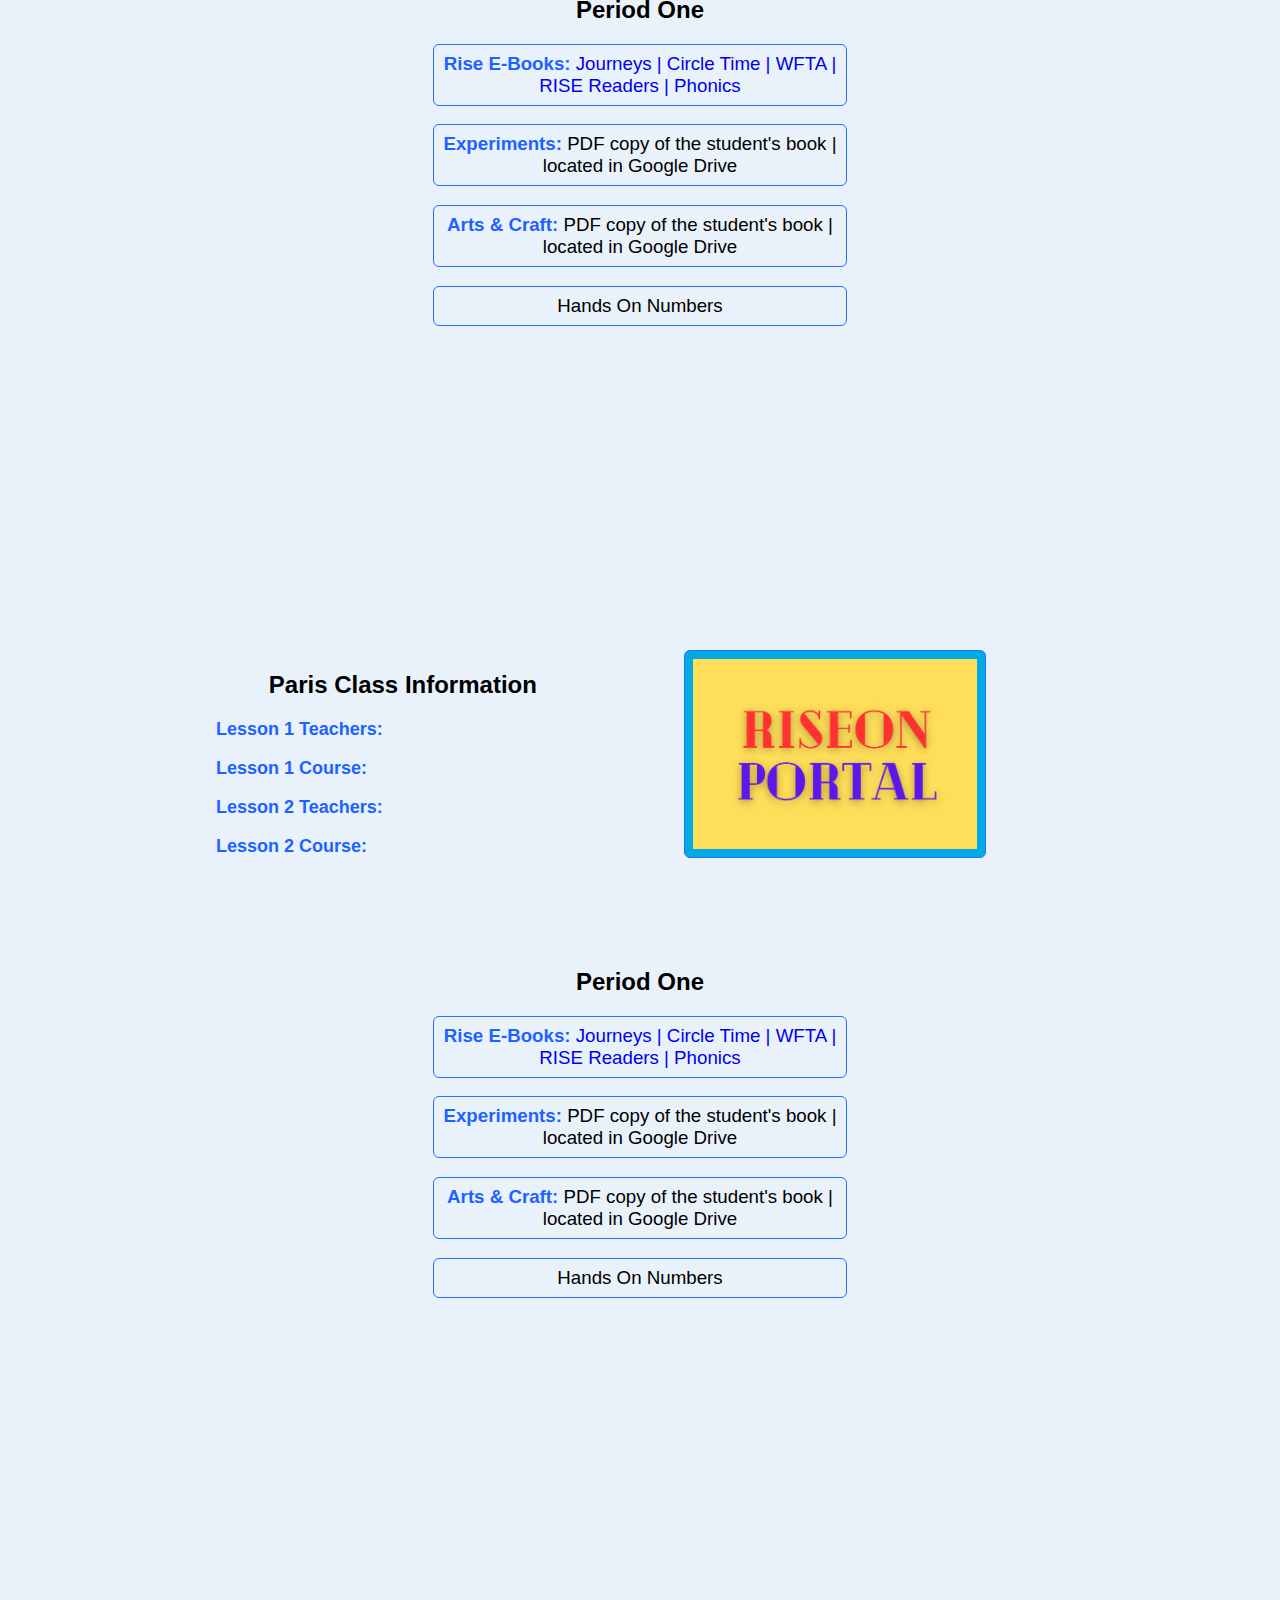
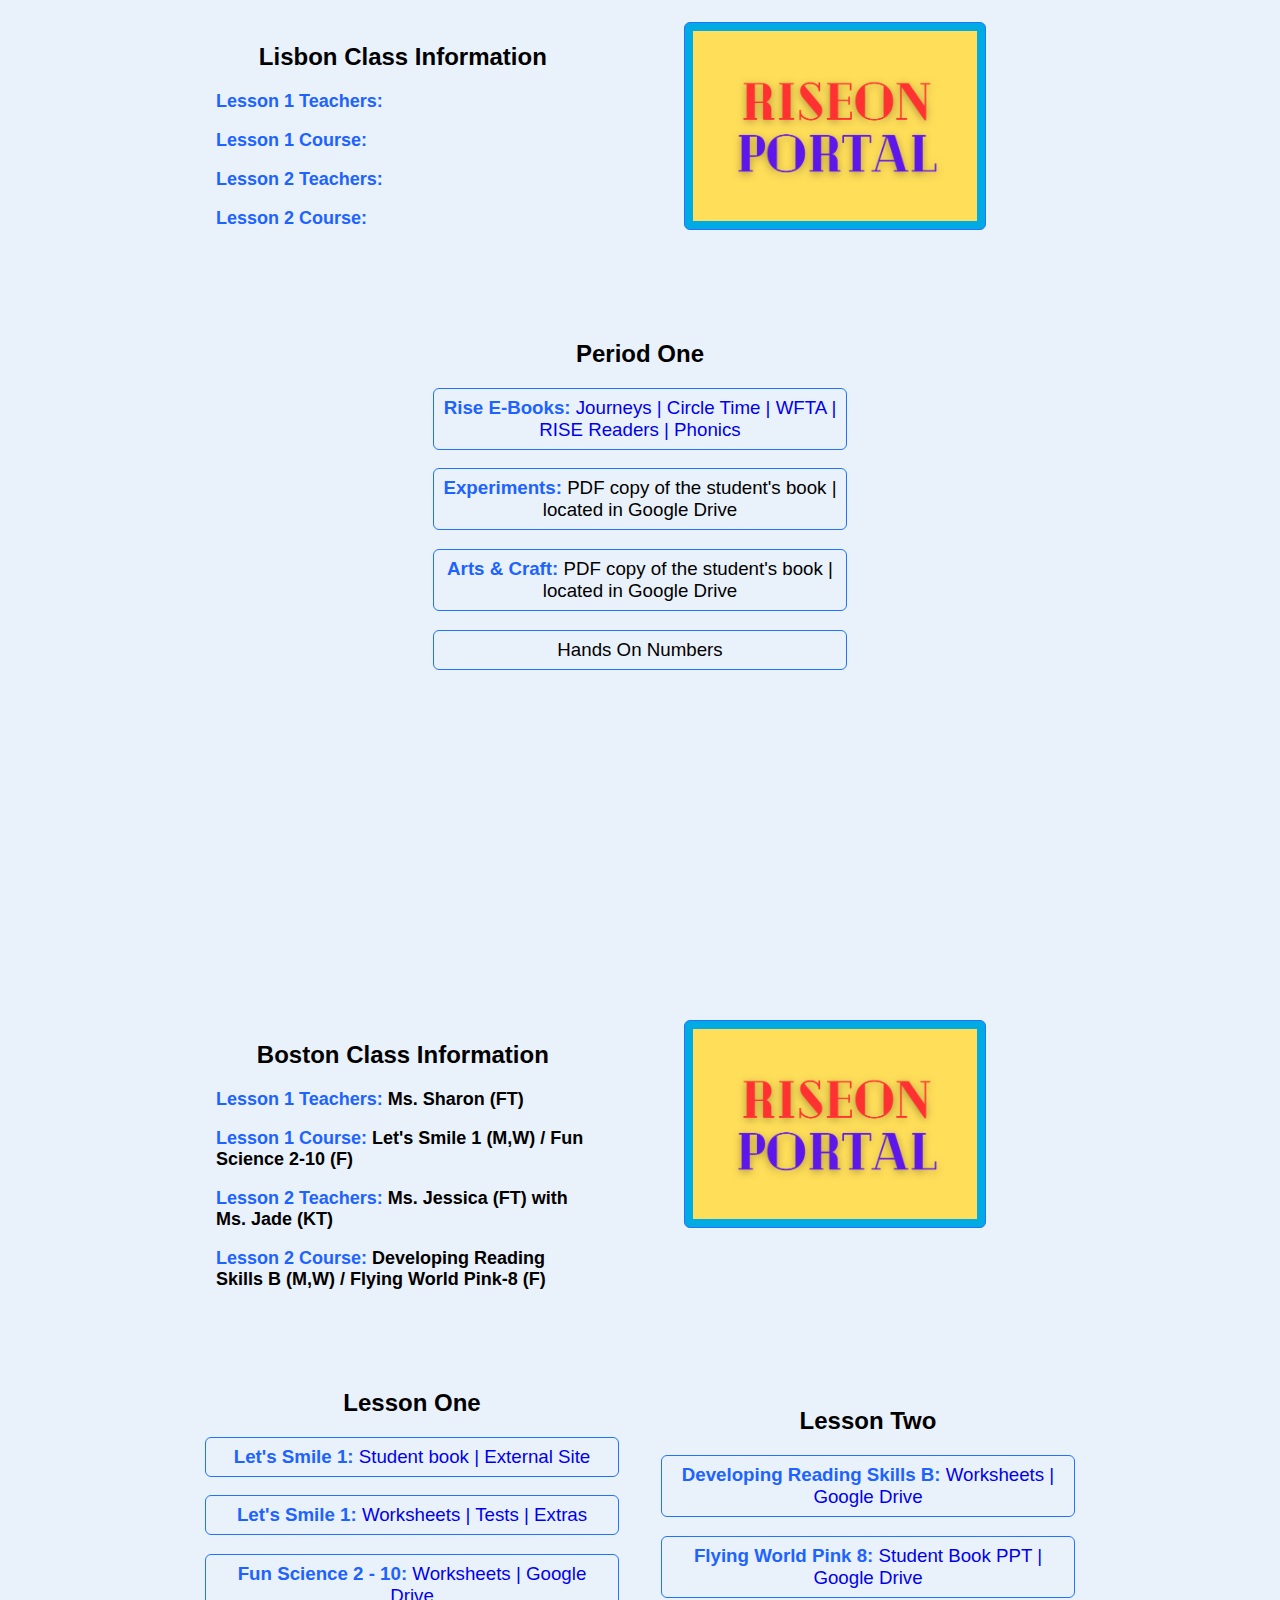
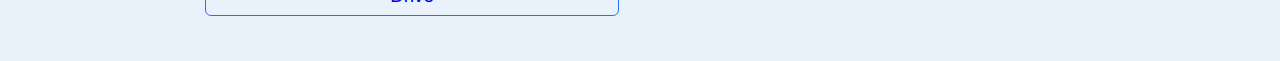
==== commit 1373314b: "Update links and course information; not finished yet" ====
--- a/ak.html
+++ b/ak.html
@@ -47,16 +47,43 @@
         
         <!-- Section for coure info linked to class cards above -->
 
+        <!-- Sydney -->
+
         <div class="course-section" id="sydney">        
             <div class="horizontal-container">            
                 <div class="class-info">
                     <h2>Sydney Class Information</h2>
-                    <p>Overview and general information here</p>
-                    <p>Overview and general information here</p>
-                    <p>Overview and general information here</p>
+                    <p><span>Lesson 1 Teachers:</span> </p>
+                    <p><span>Lesson 1 Course:</span> </p>
+                    <p><span>Lesson 2 Teachers:</span> </p>
+                    <p><span>Lesson 2 Course:</span> </p>
                 </div>
                 <div value="sydney-syllabus">
-                    <img onclick="openPopup('https://docs.google.com/spreadsheets/d/1SPcA_BnRomUA1R4iiNDz0Xe5DzTjLJ5G/edit?usp=drive_link&ouid=104052889845585025717&rtpof=true&sd=true')" class="syllabus" src="images/timetable-example.jpg">              
+                    <img onclick="openPopup('https://www.riseon.co.kr/page/lecture')" class="syllabus" src="images/riseon-portal.png">              
+                </div>                
+            </div>
+            <div class="vertical-container"> 
+                <h2>Period One</h2>  
+                <a id="resource-links" href="" target="_blank" value="riseon-homepage"><h3 class="resources"><span>Rise E-Books:</span> Journeys | Circle Time | WFTA | RISE Readers | Phonics</h3></a>  
+                <a id="resource-links" href="" target="_blank" value="experiments"><h3 class="resources"><span>Experiments:</span> PDF copy of the student's book | located in Google Drive</h3></a>
+                <a id="resource-links" href="" target="_blank" value="atr-craft"><h3 class="resources"><span>Arts & Craft:</span> PDF copy of the student's book | located in Google Drive</h3></a>
+                <h3 class="resources">Hands On Numbers</h3>                          
+            </div>            
+        </div>
+
+        <!-- Rome -->
+
+        <div class="course-section" id="rome">        
+            <div class="horizontal-container">            
+                <div class="class-info">
+                    <h2>Rome Class Information</h2>
+                    <p><span>Lesson 1 Teachers:</span> </p>
+                    <p><span>Lesson 1 Course:</span> </p>
+                    <p><span>Lesson 2 Teachers:</span> </p>
+                    <p><span>Lesson 2 Course:</span> </p>
+                </div>
+                <div value="rome-syllabus">
+                    <img onclick="openPopup('https://www.riseon.co.kr/page/lecture')" class="syllabus" src="images/riseon-portal.png">              
                 </div>                
             </div>
             <div class="vertical-container"> 
@@ -66,24 +93,21 @@
                 <a id="resource-links" href="" target="_blank" value="atr-craft"><h3 class="resources"><span>Arts & Craft:</span> PDF copy of the student's book | located in Google Drive</h3></a>
                 <h3 class="resources">Hands On Numbers</h3>                          
             </div>
-            <div class="vertical-container">
-                <h2>Period Two</h2>
-                <h3 class="resources">WFTA Workbooks</h3>
-                <h3 class="resources">Rise Readers Workbook</h3>
-                <h3 class="resources">Raz Kids</h3>
-                <h3 class="resources">Rise Book Club</h3>            
-            </div>
         </div>
-        <div class="course-section" id="rome">        
+
+        <!-- Paris -->
+
+        <div class="course-section" id="paris">        
             <div class="horizontal-container">            
                 <div class="class-info">
-                    <h2>Rome Class Information</h2>
-                    <p>Overview and general information here</p>
-                    <p>Overview and general information here</p>
-                    <p>Overview and general information here</p>
+                    <h2>Paris Class Information</h2>
+                    <p><span>Lesson 1 Teachers:</span> </p>
+                    <p><span>Lesson 1 Course:</span> </p>
+                    <p><span>Lesson 2 Teachers:</span> </p>
+                    <p><span>Lesson 2 Course:</span> </p>
                 </div>
-                <div value="rome-syllabus">
-                    <img onclick="openPopup('https://docs.google.com/spreadsheets/d/1hh0P0G7UitBUhhqtD8p5foGRrbGKcyZj/edit?usp=drive_link&ouid=104052889845585025717&rtpof=true&sd=true')" class="syllabus" src="images/timetable-example.jpg">              
+                <div value="paris-syllabus">
+                    <img onclick="openPopup('https://www.riseon.co.kr/page/lecture')" class="syllabus" src="images/riseon-portal.png">              
                 </div>                
             </div>
             <div class="vertical-container"> 
@@ -92,25 +116,22 @@
                 <a id="resource-links" href="" target="_blank" value="experiments"><h3 class="resources"><span>Experiments:</span> PDF copy of the student's book | located in Google Drive</h3></a>
                 <a id="resource-links" href="" target="_blank" value="atr-craft"><h3 class="resources"><span>Arts & Craft:</span> PDF copy of the student's book | located in Google Drive</h3></a>
                 <h3 class="resources">Hands On Numbers</h3>                          
-            </div>
-            <div class="vertical-container">
-                <h2>Period Two</h2>
-                <h3 class="resources">WFTA Workbooks</h3>
-                <h3 class="resources">Rise Readers Workbook</h3>
-                <h3 class="resources">Raz Kids</h3>
-                <h3 class="resources">Rise Book Club</h3>            
-            </div>
+            </div>           
         </div>
-        <div class="course-section" id="paris">        
+
+        <!-- Lisbon -->
+
+        <div class="course-section" id="lisbon">        
             <div class="horizontal-container">            
                 <div class="class-info">
-                    <h2>Paris Class Information</h2>
-                    <p>Overview and general information here</p>
-                    <p>Overview and general information here</p>
-                    <p>Overview and general information here</p>
+                    <h2>Lisbon Class Information</h2>
+                    <p><span>Lesson 1 Teachers:</span> </p>
+                    <p><span>Lesson 1 Course:</span> </p>
+                    <p><span>Lesson 2 Teachers:</span> </p>
+                    <p><span>Lesson 2 Course:</span> </p>
                 </div>
-                <div value="paris-syllabus">
-                    <img onclick="openPopup('https://docs.google.com/spreadsheets/d/1FXGkniMvDupWpcCzXK9AAZ4qIPIPCUgB/edit?usp=drive_link&ouid=104052889845585025717&rtpof=true&sd=true')" class="syllabus" src="images/timetable-example.jpg">              
+                <div value="lisbon-syllabus">
+                    <img onclick="openPopup('https://www.riseon.co.kr/page/lecture')" class="syllabus" src="images/riseon-portal.png">              
                 </div>                
             </div>
             <div class="vertical-container"> 
@@ -119,68 +140,45 @@
                 <a id="resource-links" href="" target="_blank" value="experiments"><h3 class="resources"><span>Experiments:</span> PDF copy of the student's book | located in Google Drive</h3></a>
                 <a id="resource-links" href="" target="_blank" value="atr-craft"><h3 class="resources"><span>Arts & Craft:</span> PDF copy of the student's book | located in Google Drive</h3></a>
                 <h3 class="resources">Hands On Numbers</h3>                          
-            </div>
-            <div class="vertical-container">
-                <h2>Period Two</h2>
-                <h3 class="resources">WFTA Workbooks</h3>
-                <h3 class="resources">Rise Readers Workbook</h3>
-                <h3 class="resources">Raz Kids</h3>
-                <h3 class="resources">Rise Book Club</h3>            
-            </div>
+            </div>            
         </div>
-        <div class="course-section" id="lisbon">        
-            <div class="horizontal-container">            
-                <div class="class-info">
-                    <h2>Lisbon Class Information</h2>
-                    <p>Overview and general information here</p>
-                    <p>Overview and general information here</p>
-                    <p>Overview and general information here</p>
-                </div>
-                <div value="lisbon-syllabus">
-                    <img onclick="openPopup('https://docs.google.com/spreadsheets/d/1aA5fyMbR3wQGpkcc1GU1RcfK1aDtLQ4Y/edit?usp=drive_link&ouid=104052889845585025717&rtpof=true&sd=true')" class="syllabus" src="images/timetable-example.jpg">              
-                </div>                
-            </div>
-            <div class="vertical-container"> 
-                <h2>Period One</h2>  
-                <a id="resource-links" href="https://www.riseon.co.kr/page/lecture" target="_blank" value="riseon-homepage"><h3 class="resources"><span>Rise E-Books:</span> Journeys | Circle Time | WFTA | RISE Readers | Phonics</h3></a>  
-                <a id="resource-links" href="" target="_blank" value="experiments"><h3 class="resources"><span>Experiments:</span> PDF copy of the student's book | located in Google Drive</h3></a>
-                <a id="resource-links" href="" target="_blank" value="atr-craft"><h3 class="resources"><span>Arts & Craft:</span> PDF copy of the student's book | located in Google Drive</h3></a>
-                <h3 class="resources">Hands On Numbers</h3>                          
-            </div>
-            <div class="vertical-container">
-                <h2>Period Two</h2>
-                <h3 class="resources">WFTA Workbooks</h3>
-                <h3 class="resources">Rise Readers Workbook</h3>
-                <h3 class="resources">Raz Kids</h3>
-                <h3 class="resources">Rise Book Club</h3>            
-            </div>
-        </div>
+
+        <!-- Boston -->
+
         <div class="course-section" id="boston">        
             <div class="horizontal-container">            
                 <div class="class-info">
                     <h2>Boston Class Information</h2>
-                    <p>Overview and general information here</p>
-                    <p>Overview and general information here</p>
-                    <p>Overview and general information here</p>
+                    <p><span>Lesson 1 Teachers:</span> Ms. Sharon (FT)</p>
+                    <p><span>Lesson 1 Course:</span> Let's Smile 1 (M,W) / Fun Science 2-10 (F)</p>
+                    <p><span>Lesson 2 Teachers:</span> Ms. Jessica (FT)  with Ms. Jade (KT)</p>
+                    <p><span>Lesson 2 Course:</span> Developing Reading Skills B (M,W) / Flying World Pink-8 (F)</p>
                 </div>
                 <div value="boston-syllabus">
-                    <img onclick="openPopup('https://docs.google.com/spreadsheets/d/1o0SBw7Fk5q25U9-5kINFIhIOHd7f6jQF/edit?usp=drive_link&ouid=104052889845585025717&rtpof=true&sd=true')" class="syllabus" src="images/timetable-example.jpg">              
+                    <img onclick="openPopup('https://www.riseon.co.kr/page/lecture')" class="syllabus" src="images/riseon-portal.png">              
                 </div>                
             </div>
             <div class="vertical-container"> 
-                <h2>Period One</h2>  
-                <a id="resource-links" href="https://www.riseon.co.kr/page/lecture" target="_blank" value="riseon-homepage"><h3 class="resources"><span>Rise E-Books:</span> Journeys | Circle Time | WFTA | RISE Readers | Phonics</h3></a>  
-                <a id="resource-links" href="" target="_blank" value="experiments"><h3 class="resources"><span>Experiments:</span> PDF copy of the student's book | located in Google Drive</h3></a>
-                <a id="resource-links" href="" target="_blank" value="atr-craft"><h3 class="resources"><span>Arts & Craft:</span> PDF copy of the student's book | located in Google Drive</h3></a>
-                <h3 class="resources">Hands On Numbers</h3>                          
-            </div>
-            <div class="vertical-container">
-                <h2>Period Two</h2>
-                <h3 class="resources">WFTA Workbooks</h3>
-                <h3 class="resources">Rise Readers Workbook</h3>
-                <h3 class="resources">Raz Kids</h3>
-                <h3 class="resources">Rise Book Club</h3>            
-            </div>
+                <h2>Lesson One</h2> 
+                <a id="resource-links" href="http://www.esmartcampus.co.kr" target="_blank">
+                    <h3 class="resources"><span>Let's Smile 1:</span> Student book | External Site</h3>
+                </a> 
+                <a id="resource-links" href="https://drive.google.com/drive/folders/1I0tK4MhWCXkJ5I_Lbyrhf9JYP56huZ2X?usp=drive_link" target="_blank">
+                    <h3 class="resources"><span>Let's Smile 1:</span> Worksheets | Tests | Extras</h3>
+                </a> 
+                <a id="resource-links" href="https://drive.google.com/drive/folders/1jeYigAxWQROOhOjM5Xgpj21ALjmph2wR?usp=drive_link" target="_blank">
+                    <h3 class="resources"><span>Fun Science 2 - 10:</span> Worksheets | Google Drive</h3>
+                </a>                                       
+            </div> 
+            <div class="vertical-container"> 
+                <h2>Lesson Two</h2>  
+                <a id="resource-links" href="https://drive.google.com/drive/folders/1hwfUPBJEdeHvANzZc-wvr_hdYXX_yON1?usp=drive_link" target="_blank">
+                    <h3 class="resources"><span>Developing Reading Skills B:</span> Worksheets | Google Drive</h3>
+                </a> 
+                <a id="resource-links" href="https://drive.google.com/drive/folders/1SAJIPzGkSJLzlg1w1TVmkXNpyMO33ZEB?usp=drive_link" target="_blank">
+                    <h3 class="resources"><span>Flying World Pink 8:</span> Student Book PPT | Google Drive</h3>
+                </a>                                    
+            </div>                     
         </div>
     </div>
     <script src="script.js"></script>
--- a/style.css
+++ b/style.css
@@ -88,7 +88,11 @@
     padding: 8px;
     width:  100%;
     height: 300px;   
-
+}
+
+.horizontal-container p {
+    font-size: large;
+    text-align: left;
 }
 
 .vertical-container {
@@ -101,7 +105,7 @@
     border: none;    
     padding: 8px;
     height: 70%;
-    width: 45%;
+    width: 60%;    
 }
 
 
@@ -136,7 +140,7 @@
     gap: 32px;
     margin: 100px 100px 0 100px;    
     padding-top: 120px;   
-    border-bottom: 8px solid #2272FF;    
+    /* border-bottom: 8px solid #2272FF;     */
 }
 
 span {
@@ -194,6 +198,39 @@
     padding: 12px;    
 }
 
-
-
-
+/* Media query for larger screens (768px and above) */
+/* @media only screen and (min-width: 768px) {
+    .section {
+      margin: 0 200px 100px;
+    }
+  
+    .horizontal-container {
+      height: 400px;
+    }
+  
+    .vertical-container {
+      width: 30%;
+      margin: 0;
+    }
+  
+    .class-info {
+      width: 100%;
+    }
+  
+    .syllabus {
+      width: 100%;
+    }
+  
+    .resources,
+    .resources:hover {
+      width: 100%;
+    }
+  
+    .course-section {
+      margin: 100px 200px 0 200px;
+    }
+  } */
+
+
+
+
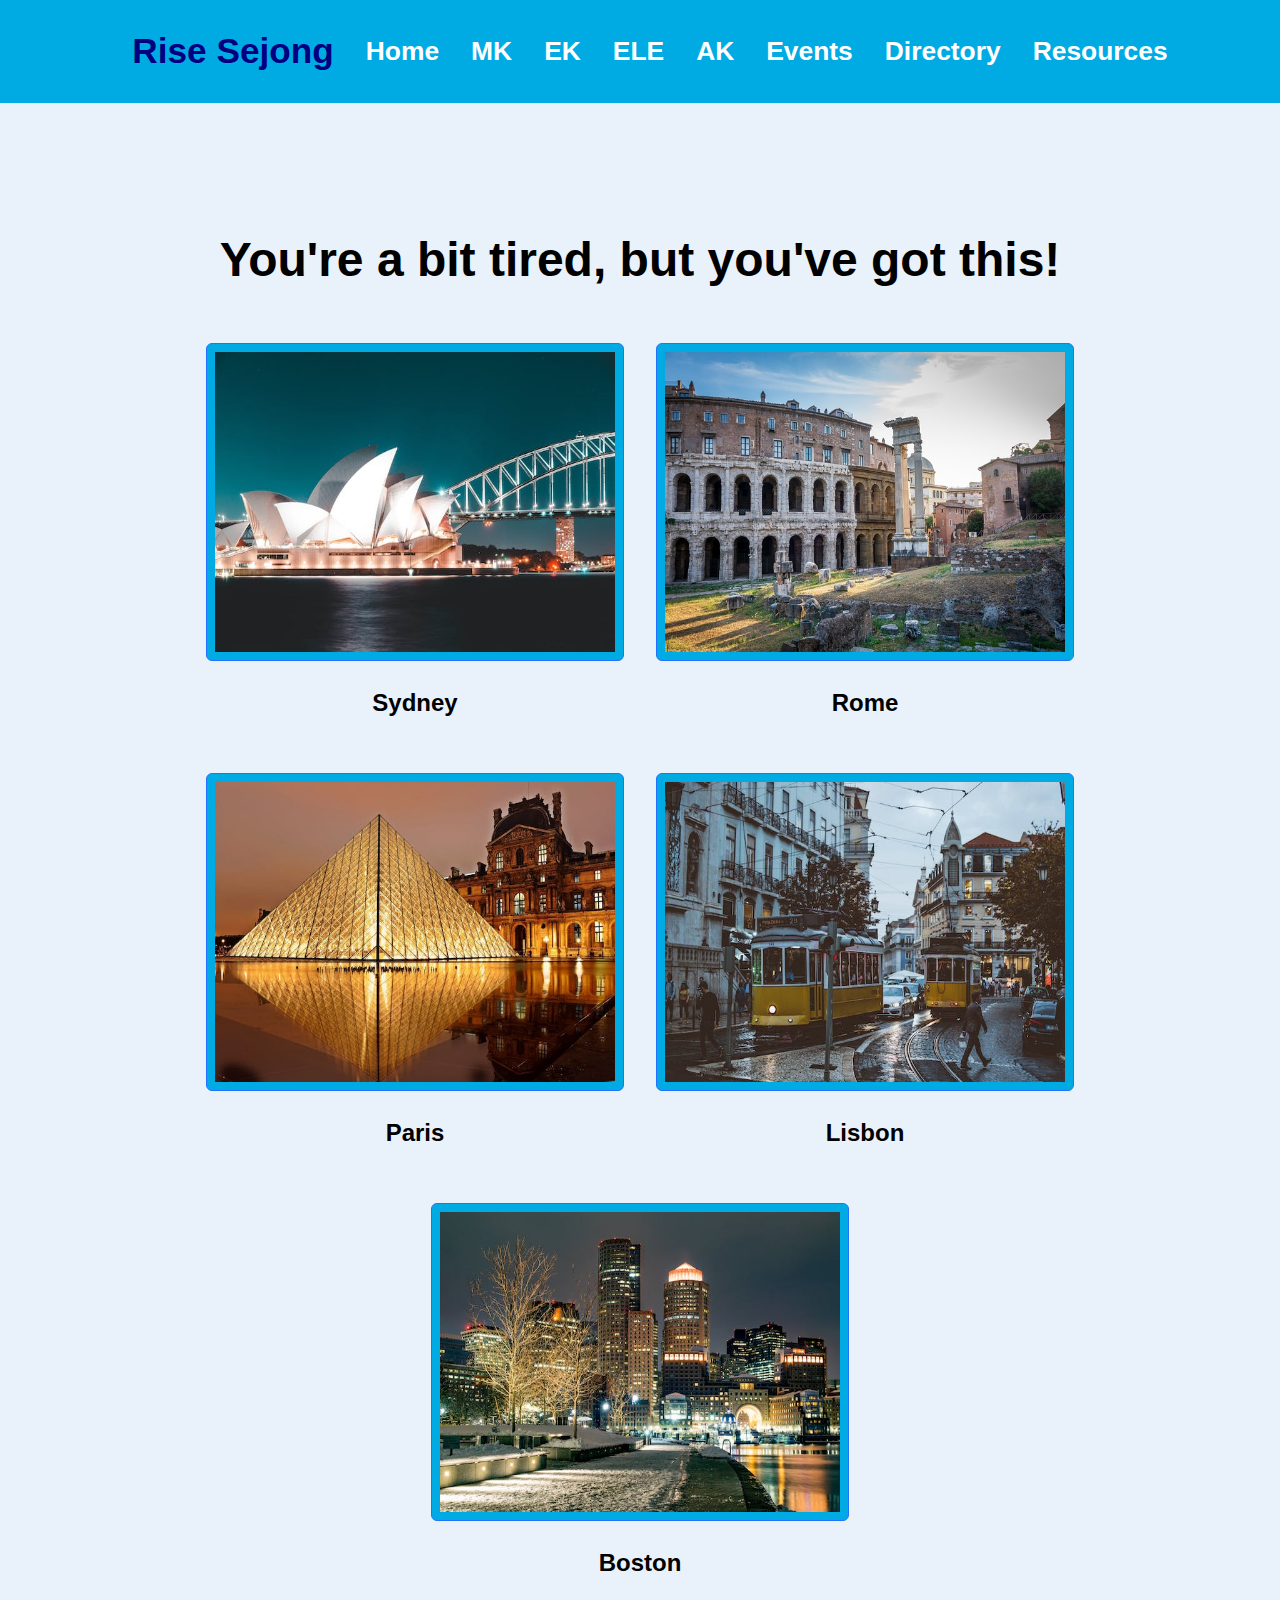
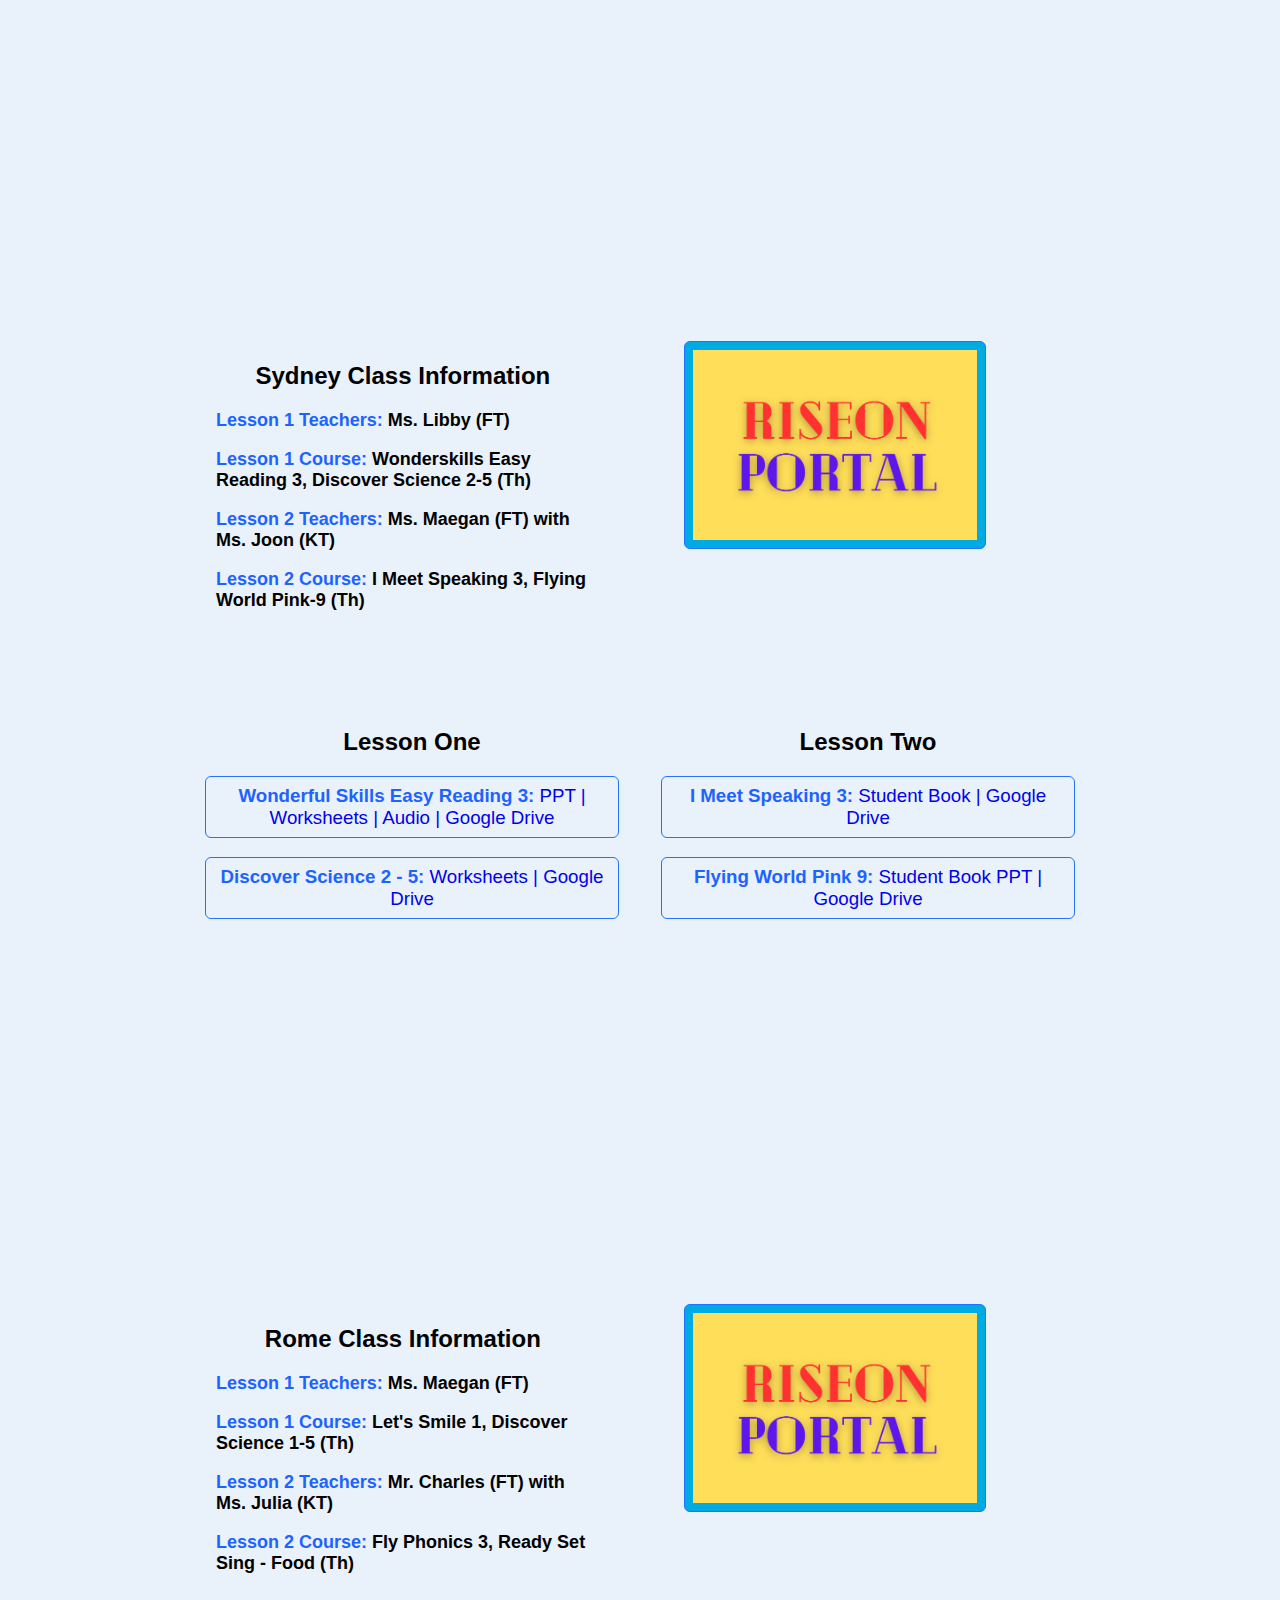
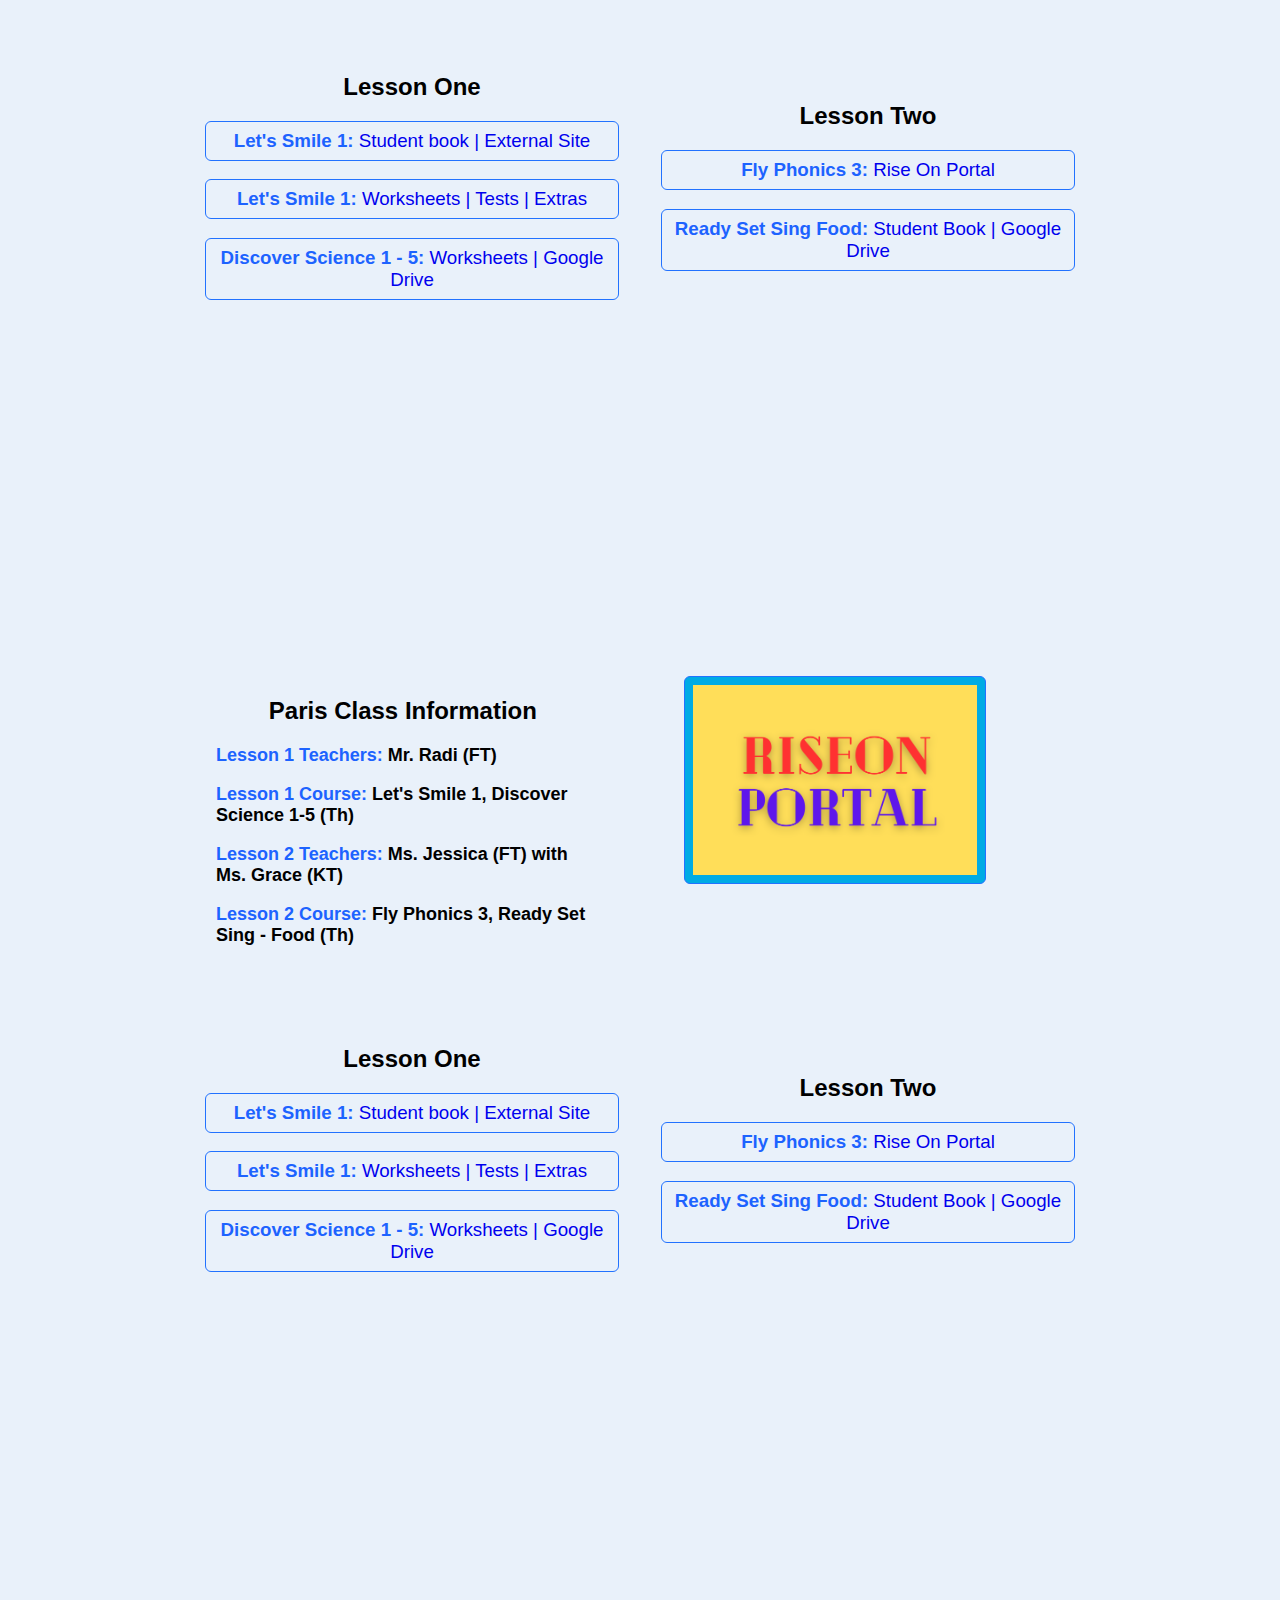
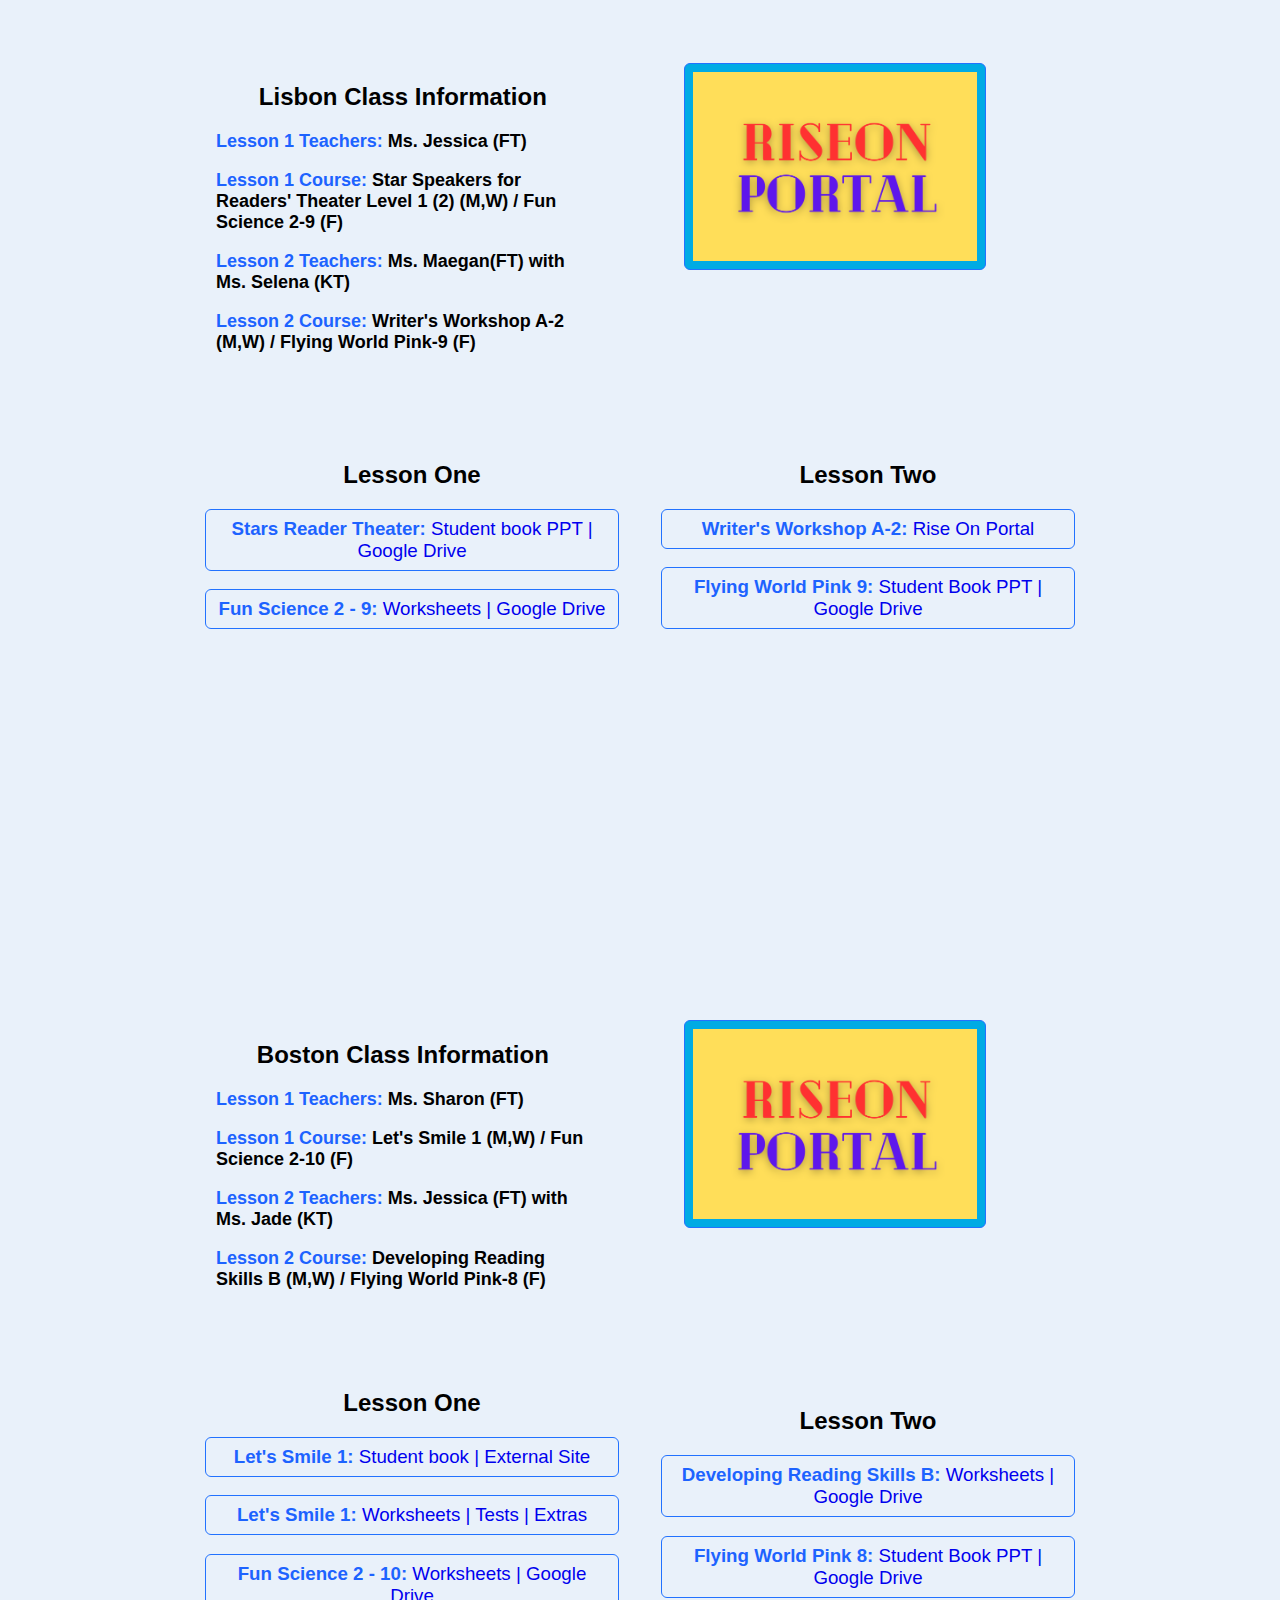
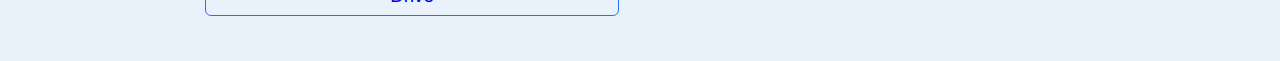
==== commit f459c575: "Finish adding links and content" ====
--- a/ak.html
+++ b/ak.html
@@ -53,22 +53,33 @@
             <div class="horizontal-container">            
                 <div class="class-info">
                     <h2>Sydney Class Information</h2>
-                    <p><span>Lesson 1 Teachers:</span> </p>
-                    <p><span>Lesson 1 Course:</span> </p>
-                    <p><span>Lesson 2 Teachers:</span> </p>
-                    <p><span>Lesson 2 Course:</span> </p>
+                    <p><span>Lesson 1 Teachers:</span> Ms. Libby (FT)</p>
+                    <p><span>Lesson 1 Course:</span> Wonderskills Easy Reading 3, Discover Science 2-5 (Th)</p>
+                    <p><span>Lesson 2 Teachers:</span> Ms. Maegan (FT)   with Ms. Joon (KT)</p>
+                    <p><span>Lesson 2 Course:</span> I Meet Speaking 3, Flying World Pink-9 (Th)</p>
                 </div>
                 <div value="sydney-syllabus">
                     <img onclick="openPopup('https://www.riseon.co.kr/page/lecture')" class="syllabus" src="images/riseon-portal.png">              
                 </div>                
             </div>
             <div class="vertical-container"> 
-                <h2>Period One</h2>  
-                <a id="resource-links" href="" target="_blank" value="riseon-homepage"><h3 class="resources"><span>Rise E-Books:</span> Journeys | Circle Time | WFTA | RISE Readers | Phonics</h3></a>  
-                <a id="resource-links" href="" target="_blank" value="experiments"><h3 class="resources"><span>Experiments:</span> PDF copy of the student's book | located in Google Drive</h3></a>
-                <a id="resource-links" href="" target="_blank" value="atr-craft"><h3 class="resources"><span>Arts & Craft:</span> PDF copy of the student's book | located in Google Drive</h3></a>
-                <h3 class="resources">Hands On Numbers</h3>                          
-            </div>            
+                <h2>Lesson One</h2>                 
+                <a id="resource-links" href="https://drive.google.com/drive/folders/1xzAM9YMjfb8kGH9yAPPiFQNWfVkpKe2q?usp=drive_link" target="_blank">
+                    <h3 class="resources"><span>Wonderful Skills Easy Reading 3:</span> PPT | Worksheets | Audio | Google Drive</h3>
+                </a> 
+                <a id="resource-links" href="https://drive.google.com/drive/folders/1bJ_1-ypC7oCrK_vY_vW1PN1T_036Re1t?usp=drive_link" target="_blank">
+                    <h3 class="resources"><span>Discover Science 2 - 5:</span> Worksheets | Google Drive</h3>
+                </a>                                       
+            </div>
+            <div class="vertical-container"> 
+                <h2>Lesson Two</h2>  
+                <a id="resource-links" href="https://drive.google.com/drive/folders/15ziDvjwkMKleAN2fS2tRhLLG7hs6HLEv?usp=drive_link" target="_blank">
+                    <h3 class="resources"><span>I Meet Speaking 3:</span> Student Book | Google Drive</h3>
+                </a> 
+                <a id="resource-links" href="https://drive.google.com/drive/folders/1SAJIPzGkSJLzlg1w1TVmkXNpyMO33ZEB?usp=drive_link" target="_blank">
+                    <h3 class="resources"><span>Flying World Pink 9:</span> Student Book PPT | Google Drive</h3>
+                </a>                                    
+            </div>               
         </div>
 
         <!-- Rome -->
@@ -77,22 +88,36 @@
             <div class="horizontal-container">            
                 <div class="class-info">
                     <h2>Rome Class Information</h2>
-                    <p><span>Lesson 1 Teachers:</span> </p>
-                    <p><span>Lesson 1 Course:</span> </p>
-                    <p><span>Lesson 2 Teachers:</span> </p>
-                    <p><span>Lesson 2 Course:</span> </p>
+                    <p><span>Lesson 1 Teachers:</span> Ms. Maegan (FT)</p>
+                    <p><span>Lesson 1 Course:</span> Let's Smile 1, Discover Science 1-5 (Th)</p>
+                    <p><span>Lesson 2 Teachers:</span> Mr. Charles (FT)   with Ms. Julia (KT)</p>
+                    <p><span>Lesson 2 Course:</span> Fly Phonics 3, Ready Set Sing - Food (Th)</p>
                 </div>
                 <div value="rome-syllabus">
                     <img onclick="openPopup('https://www.riseon.co.kr/page/lecture')" class="syllabus" src="images/riseon-portal.png">              
                 </div>                
             </div>
             <div class="vertical-container"> 
-                <h2>Period One</h2>  
-                <a id="resource-links" href="https://www.riseon.co.kr/page/lecture" target="_blank" value="riseon-homepage"><h3 class="resources"><span>Rise E-Books:</span> Journeys | Circle Time | WFTA | RISE Readers | Phonics</h3></a>  
-                <a id="resource-links" href="" target="_blank" value="experiments"><h3 class="resources"><span>Experiments:</span> PDF copy of the student's book | located in Google Drive</h3></a>
-                <a id="resource-links" href="" target="_blank" value="atr-craft"><h3 class="resources"><span>Arts & Craft:</span> PDF copy of the student's book | located in Google Drive</h3></a>
-                <h3 class="resources">Hands On Numbers</h3>                          
-            </div>
+                <h2>Lesson One</h2> 
+                <a id="resource-links" href="http://www.esmartcampus.co.kr" target="_blank">
+                    <h3 class="resources"><span>Let's Smile 1:</span> Student book | External Site</h3>
+                </a> 
+                <a id="resource-links" href="https://drive.google.com/drive/folders/1I0tK4MhWCXkJ5I_Lbyrhf9JYP56huZ2X?usp=drive_link" target="_blank">
+                    <h3 class="resources"><span>Let's Smile 1:</span> Worksheets | Tests | Extras</h3>
+                </a> 
+                <a id="resource-links" href="https://drive.google.com/drive/folders/1bJ_1-ypC7oCrK_vY_vW1PN1T_036Re1t?usp=drive_link" target="_blank">
+                    <h3 class="resources"><span>Discover Science 1 - 5:</span> Worksheets | Google Drive</h3>
+                </a>                                       
+            </div> 
+            <div class="vertical-container"> 
+                <h2>Lesson Two</h2>  
+                <a id="resource-links" href="https://www.riseon.co.kr/page/lecture" target="_blank">
+                    <h3 class="resources"><span>Fly Phonics 3:</span> Rise On Portal</h3>
+                </a> 
+                <a id="resource-links" href="https://drive.google.com/drive/folders/1VBZ9eTfcXHAPNSvotWDdJ8tZKq28Hrc2?usp=drive_link" target="_blank">
+                    <h3 class="resources"><span>Ready Set Sing Food:</span> Student Book | Google Drive</h3>
+                </a>                                    
+            </div>               
         </div>
 
         <!-- Paris -->
@@ -101,22 +126,36 @@
             <div class="horizontal-container">            
                 <div class="class-info">
                     <h2>Paris Class Information</h2>
-                    <p><span>Lesson 1 Teachers:</span> </p>
-                    <p><span>Lesson 1 Course:</span> </p>
-                    <p><span>Lesson 2 Teachers:</span> </p>
-                    <p><span>Lesson 2 Course:</span> </p>
+                    <p><span>Lesson 1 Teachers:</span> Mr. Radi (FT)</p>
+                    <p><span>Lesson 1 Course:</span> Let's Smile 1, Discover Science 1-5 (Th)</p>
+                    <p><span>Lesson 2 Teachers:</span> Ms. Jessica (FT)   with Ms. Grace (KT)</p>
+                    <p><span>Lesson 2 Course:</span> Fly Phonics 3, Ready Set Sing - Food (Th)</p>
                 </div>
                 <div value="paris-syllabus">
                     <img onclick="openPopup('https://www.riseon.co.kr/page/lecture')" class="syllabus" src="images/riseon-portal.png">              
                 </div>                
             </div>
             <div class="vertical-container"> 
-                <h2>Period One</h2>  
-                <a id="resource-links" href="https://www.riseon.co.kr/page/lecture" target="_blank" value="riseon-homepage"><h3 class="resources"><span>Rise E-Books:</span> Journeys | Circle Time | WFTA | RISE Readers | Phonics</h3></a>  
-                <a id="resource-links" href="" target="_blank" value="experiments"><h3 class="resources"><span>Experiments:</span> PDF copy of the student's book | located in Google Drive</h3></a>
-                <a id="resource-links" href="" target="_blank" value="atr-craft"><h3 class="resources"><span>Arts & Craft:</span> PDF copy of the student's book | located in Google Drive</h3></a>
-                <h3 class="resources">Hands On Numbers</h3>                          
-            </div>           
+                <h2>Lesson One</h2> 
+                <a id="resource-links" href="http://www.esmartcampus.co.kr" target="_blank">
+                    <h3 class="resources"><span>Let's Smile 1:</span> Student book | External Site</h3>
+                </a> 
+                <a id="resource-links" href="https://drive.google.com/drive/folders/1I0tK4MhWCXkJ5I_Lbyrhf9JYP56huZ2X?usp=drive_link" target="_blank">
+                    <h3 class="resources"><span>Let's Smile 1:</span> Worksheets | Tests | Extras</h3>
+                </a> 
+                <a id="resource-links" href="https://drive.google.com/drive/folders/1bJ_1-ypC7oCrK_vY_vW1PN1T_036Re1t?usp=drive_link" target="_blank">
+                    <h3 class="resources"><span>Discover Science 1 - 5:</span> Worksheets | Google Drive</h3>
+                </a>                                       
+            </div> 
+            <div class="vertical-container"> 
+                <h2>Lesson Two</h2>  
+                <a id="resource-links" href="https://www.riseon.co.kr/page/lecture" target="_blank">
+                    <h3 class="resources"><span>Fly Phonics 3:</span> Rise On Portal</h3>
+                </a> 
+                <a id="resource-links" href="https://drive.google.com/drive/folders/1VBZ9eTfcXHAPNSvotWDdJ8tZKq28Hrc2?usp=drive_link" target="_blank">
+                    <h3 class="resources"><span>Ready Set Sing Food:</span> Student Book | Google Drive</h3>
+                </a>                                    
+            </div>               
         </div>
 
         <!-- Lisbon -->
@@ -125,21 +164,32 @@
             <div class="horizontal-container">            
                 <div class="class-info">
                     <h2>Lisbon Class Information</h2>
-                    <p><span>Lesson 1 Teachers:</span> </p>
-                    <p><span>Lesson 1 Course:</span> </p>
-                    <p><span>Lesson 2 Teachers:</span> </p>
-                    <p><span>Lesson 2 Course:</span> </p>
+                    <p><span>Lesson 1 Teachers:</span> Ms. Jessica (FT)</p>
+                    <p><span>Lesson 1 Course:</span> Star Speakers for Readers' Theater Level 1 (2) (M,W) / Fun Science 2-9 (F)</p>
+                    <p><span>Lesson 2 Teachers:</span> Ms. Maegan(FT)  with Ms. Selena (KT)</p>
+                    <p><span>Lesson 2 Course:</span> Writer's Workshop A-2 (M,W) / Flying World Pink-9 (F)</p>
                 </div>
                 <div value="lisbon-syllabus">
                     <img onclick="openPopup('https://www.riseon.co.kr/page/lecture')" class="syllabus" src="images/riseon-portal.png">              
                 </div>                
             </div>
             <div class="vertical-container"> 
-                <h2>Period One</h2>  
-                <a id="resource-links" href="https://www.riseon.co.kr/page/lecture" target="_blank" value="riseon-homepage"><h3 class="resources"><span>Rise E-Books:</span> Journeys | Circle Time | WFTA | RISE Readers | Phonics</h3></a>  
-                <a id="resource-links" href="" target="_blank" value="experiments"><h3 class="resources"><span>Experiments:</span> PDF copy of the student's book | located in Google Drive</h3></a>
-                <a id="resource-links" href="" target="_blank" value="atr-craft"><h3 class="resources"><span>Arts & Craft:</span> PDF copy of the student's book | located in Google Drive</h3></a>
-                <h3 class="resources">Hands On Numbers</h3>                          
+                <h2>Lesson One</h2> 
+                <a id="resource-links" href="https://drive.google.com/drive/folders/1Nc3tKJrwXWDTLlq2FIxnRyDUG99Rh91S?usp=drive_link" target="_blank">
+                    <h3 class="resources"><span>Stars Reader Theater:</span> Student book PPT | Google Drive</h3>
+                </a>                
+                <a id="resource-links" href="https://drive.google.com/drive/folders/1jeYigAxWQROOhOjM5Xgpj21ALjmph2wR?usp=drive_link" target="_blank">
+                    <h3 class="resources"><span>Fun Science 2 - 9:</span> Worksheets | Google Drive</h3>
+                </a>                                       
+            </div> 
+            <div class="vertical-container"> 
+                <h2>Lesson Two</h2>  
+                <a id="resource-links" href="https://www.riseon.co.kr/page/lecture" target="_blank">
+                    <h3 class="resources"><span>Writer's Workshop A-2:</span> Rise On Portal</h3>
+                </a> 
+                <a id="resource-links" href="https://drive.google.com/drive/folders/1SAJIPzGkSJLzlg1w1TVmkXNpyMO33ZEB?usp=drive_link" target="_blank">
+                    <h3 class="resources"><span>Flying World Pink 9:</span> Student Book PPT | Google Drive</h3>
+                </a>                                    
             </div>            
         </div>
 
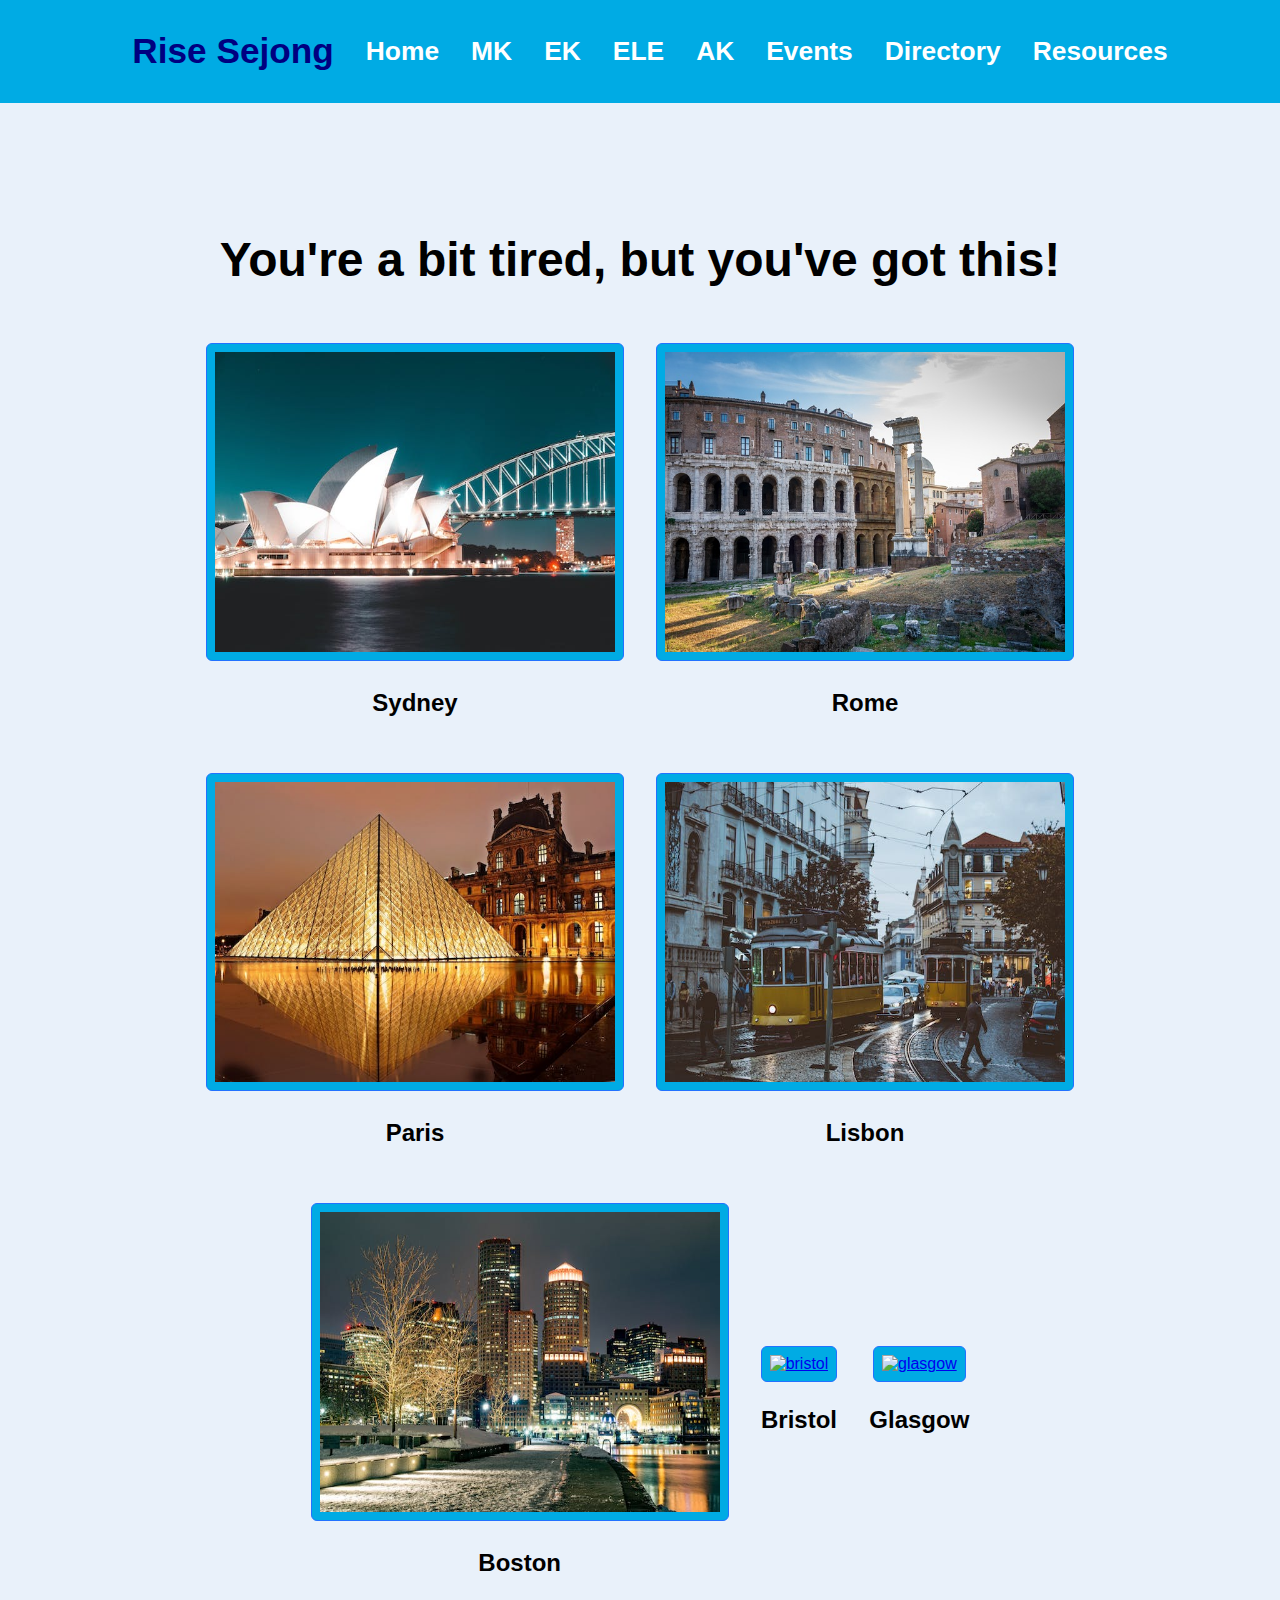
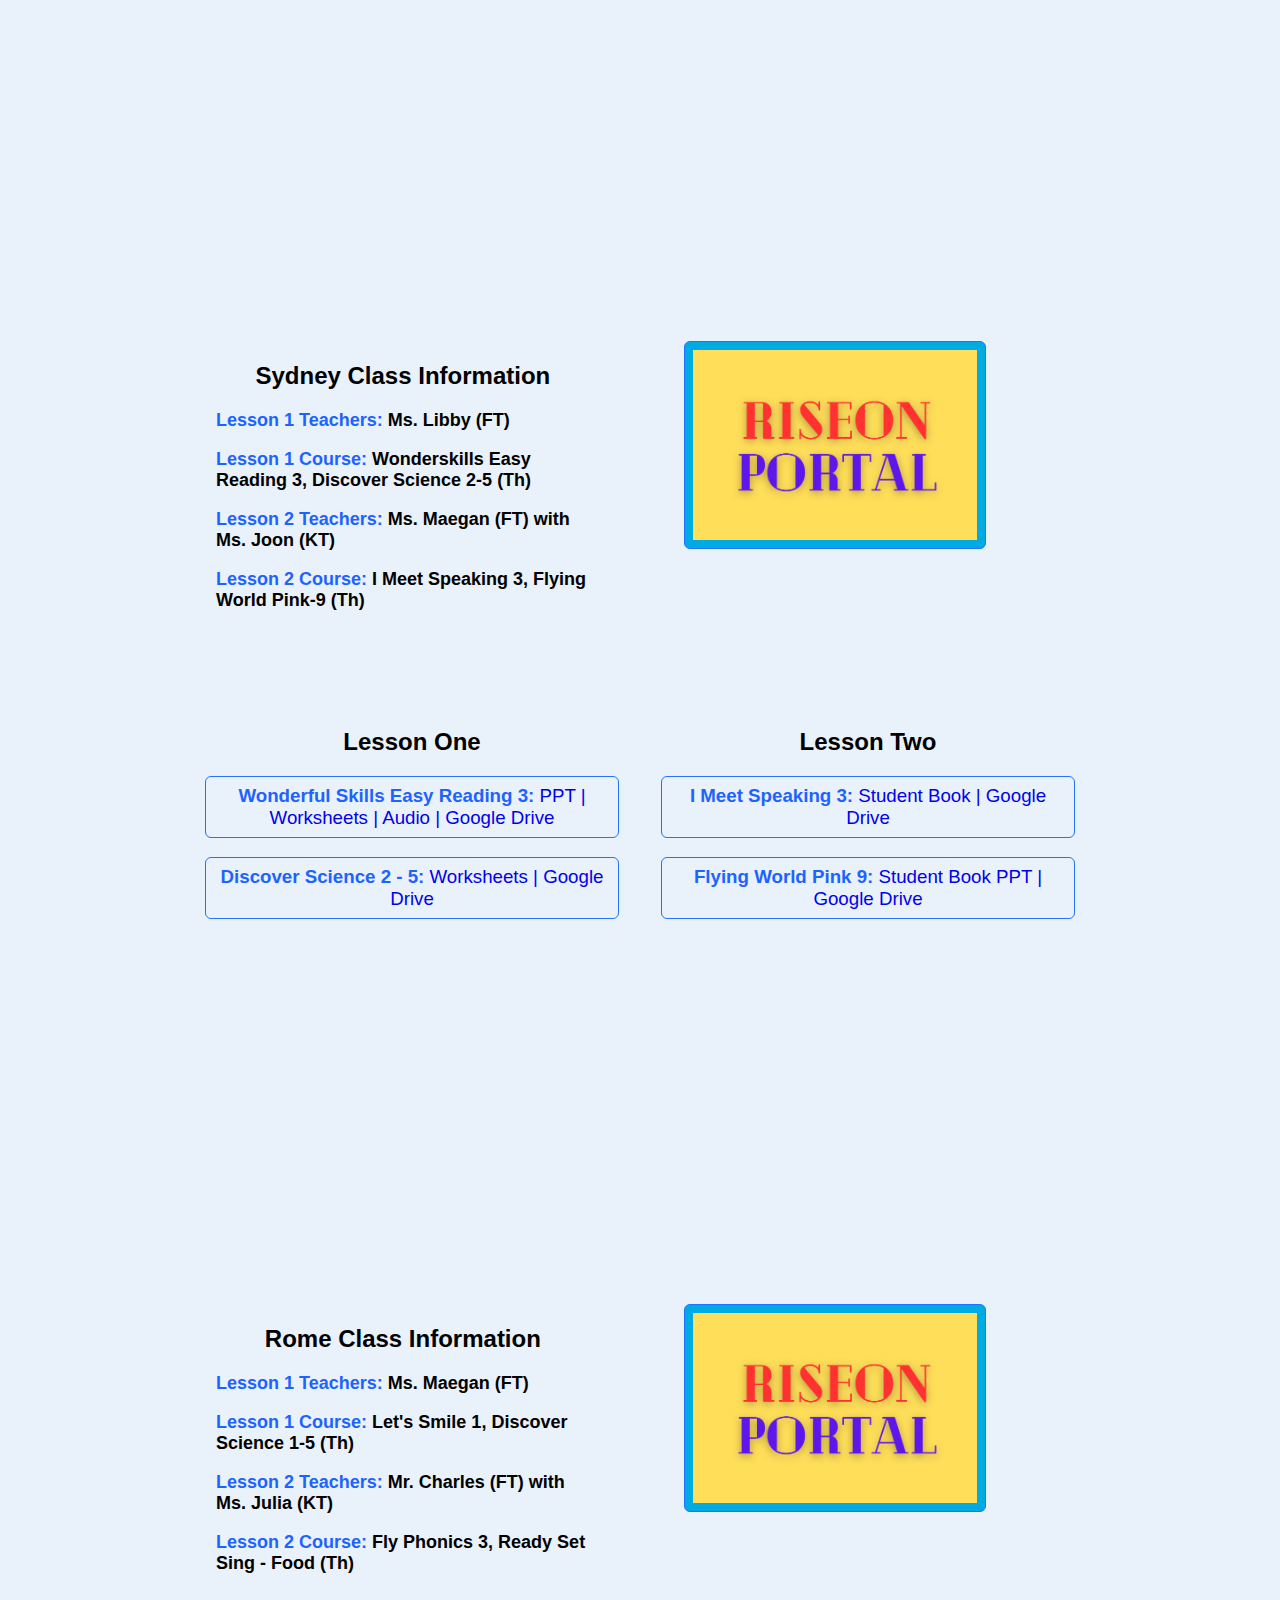
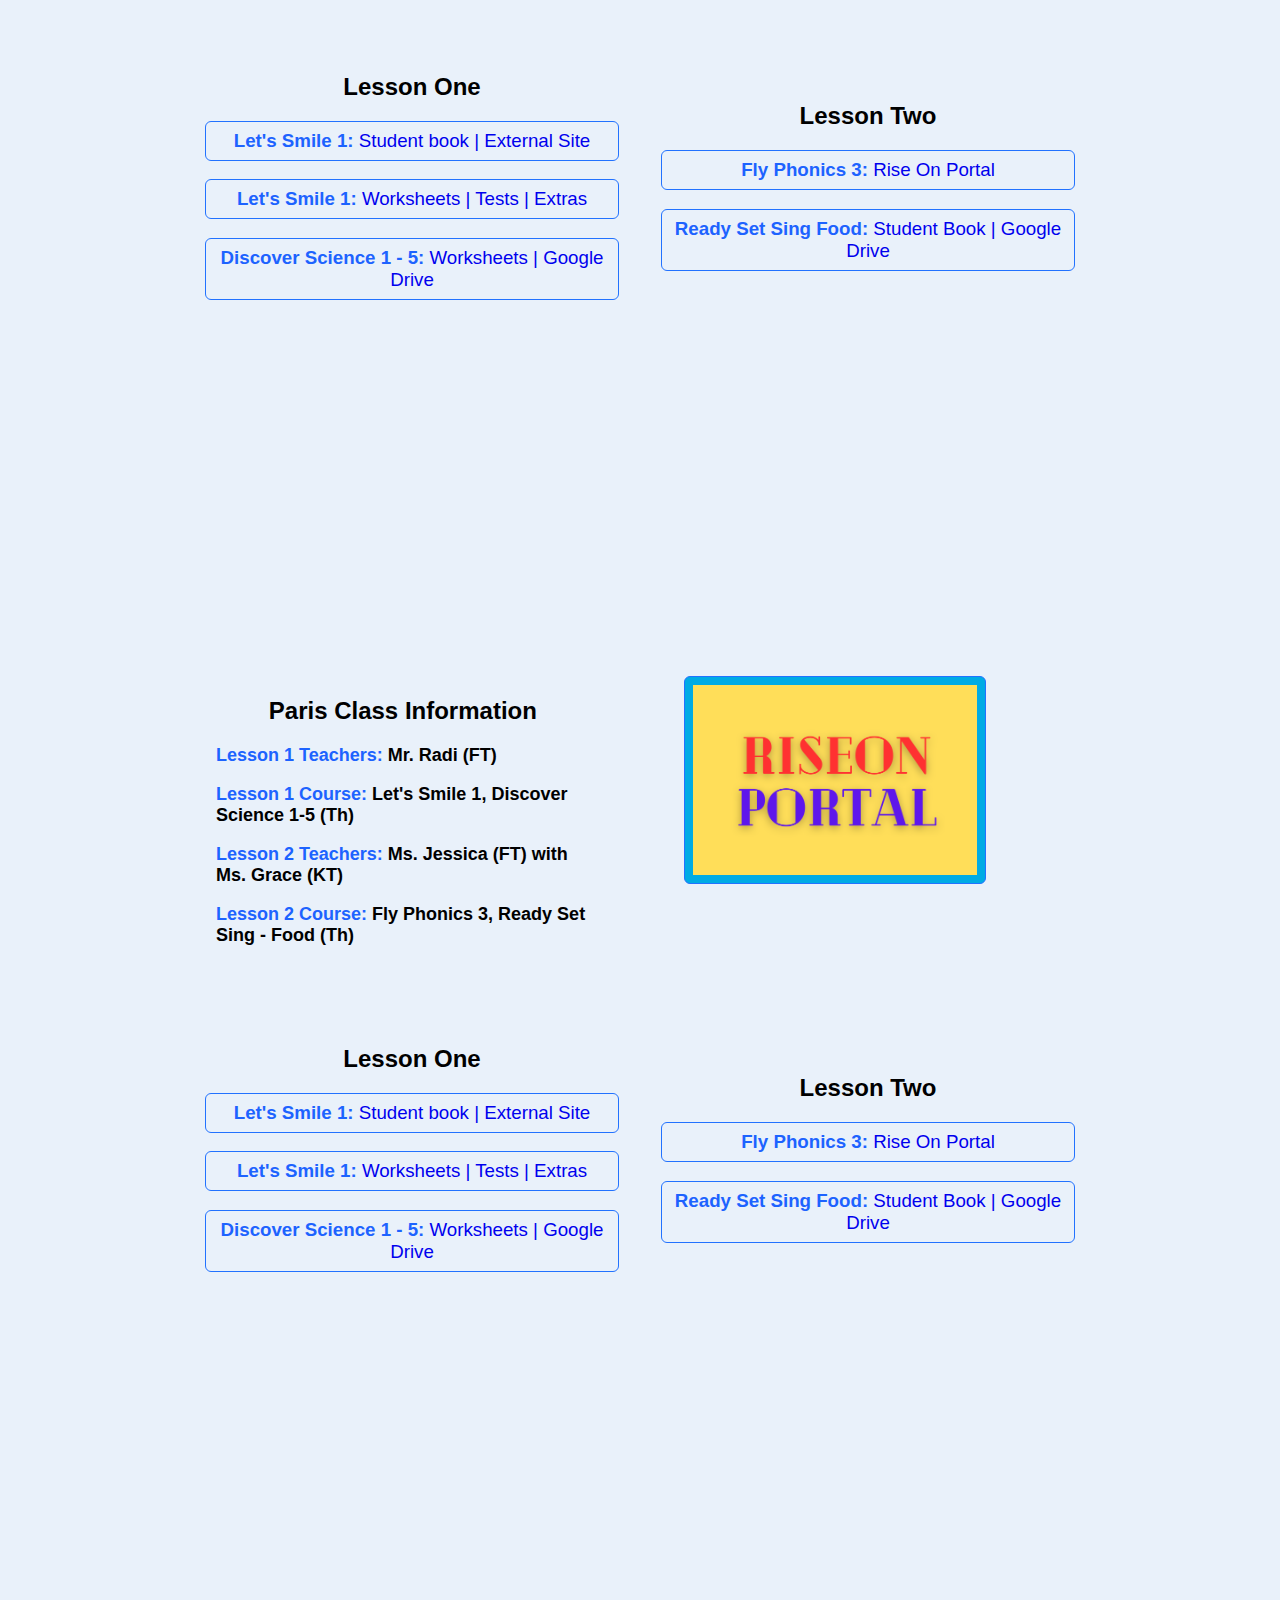
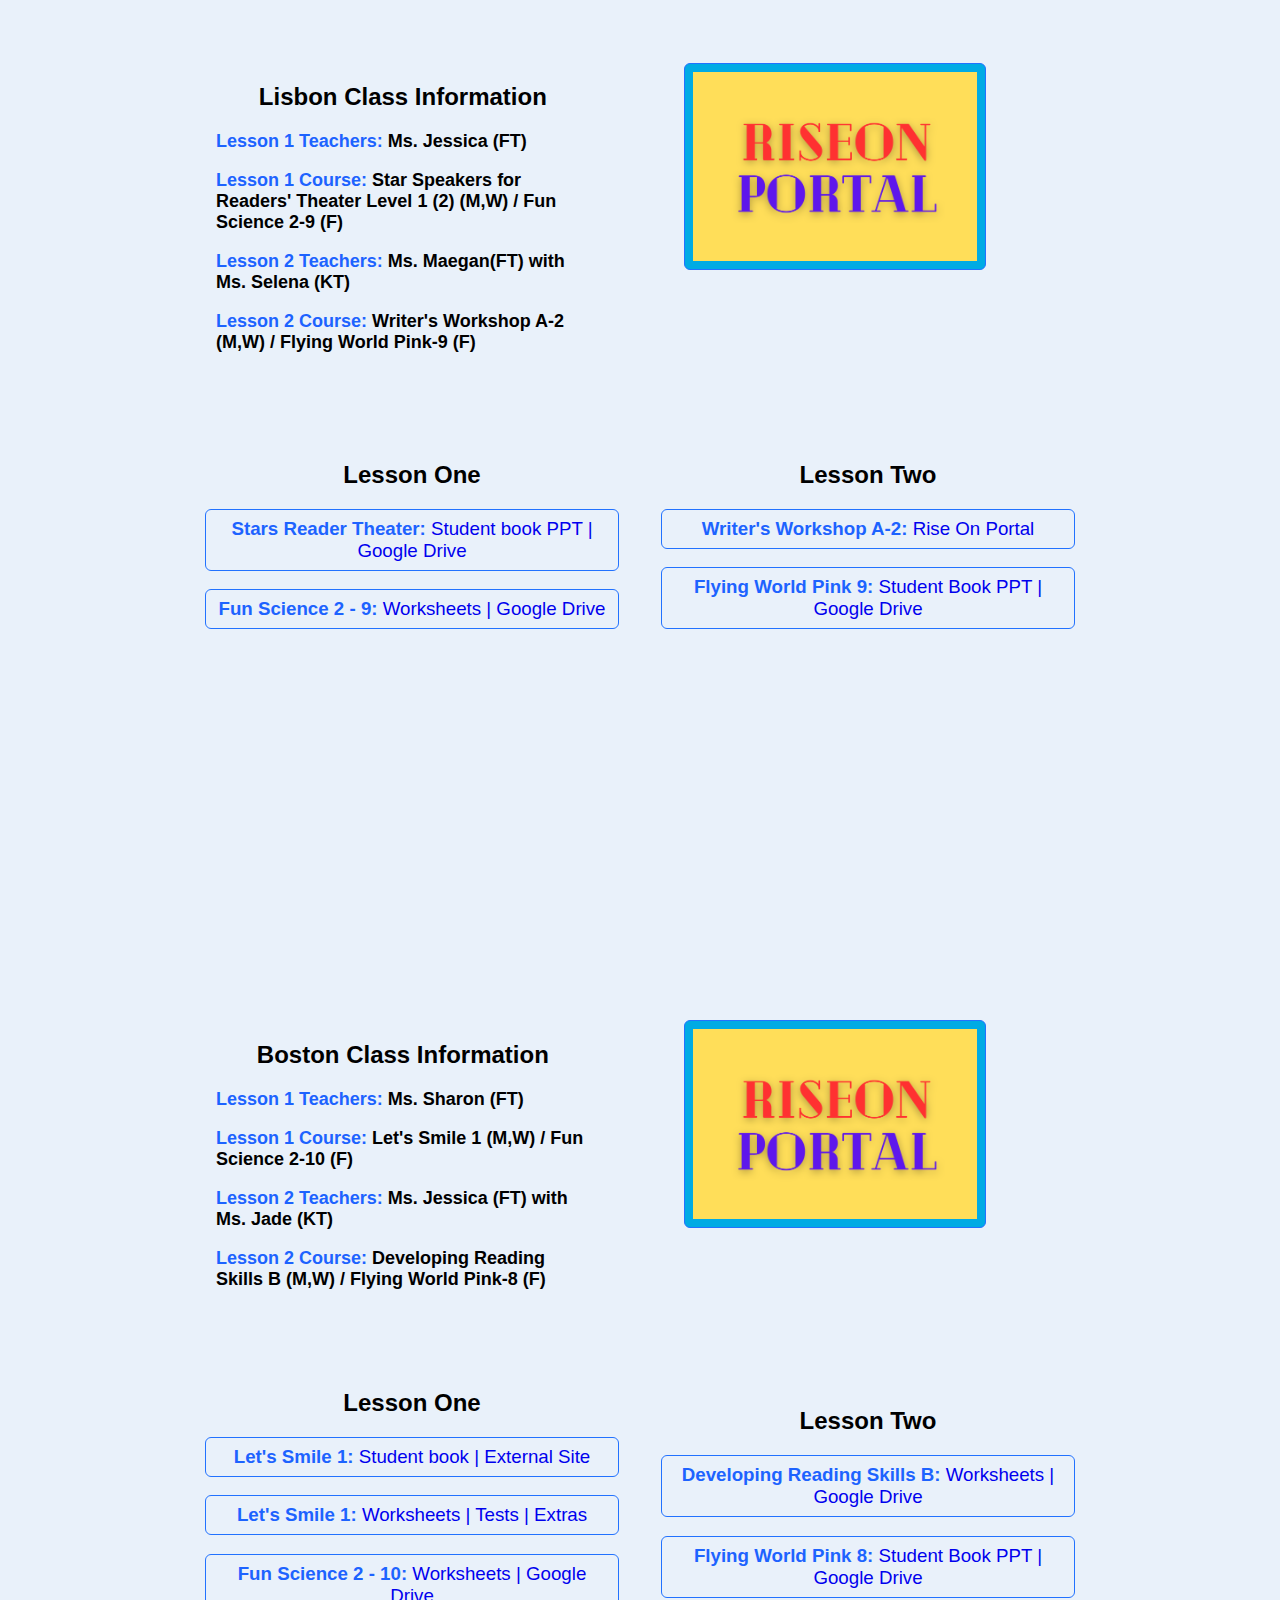
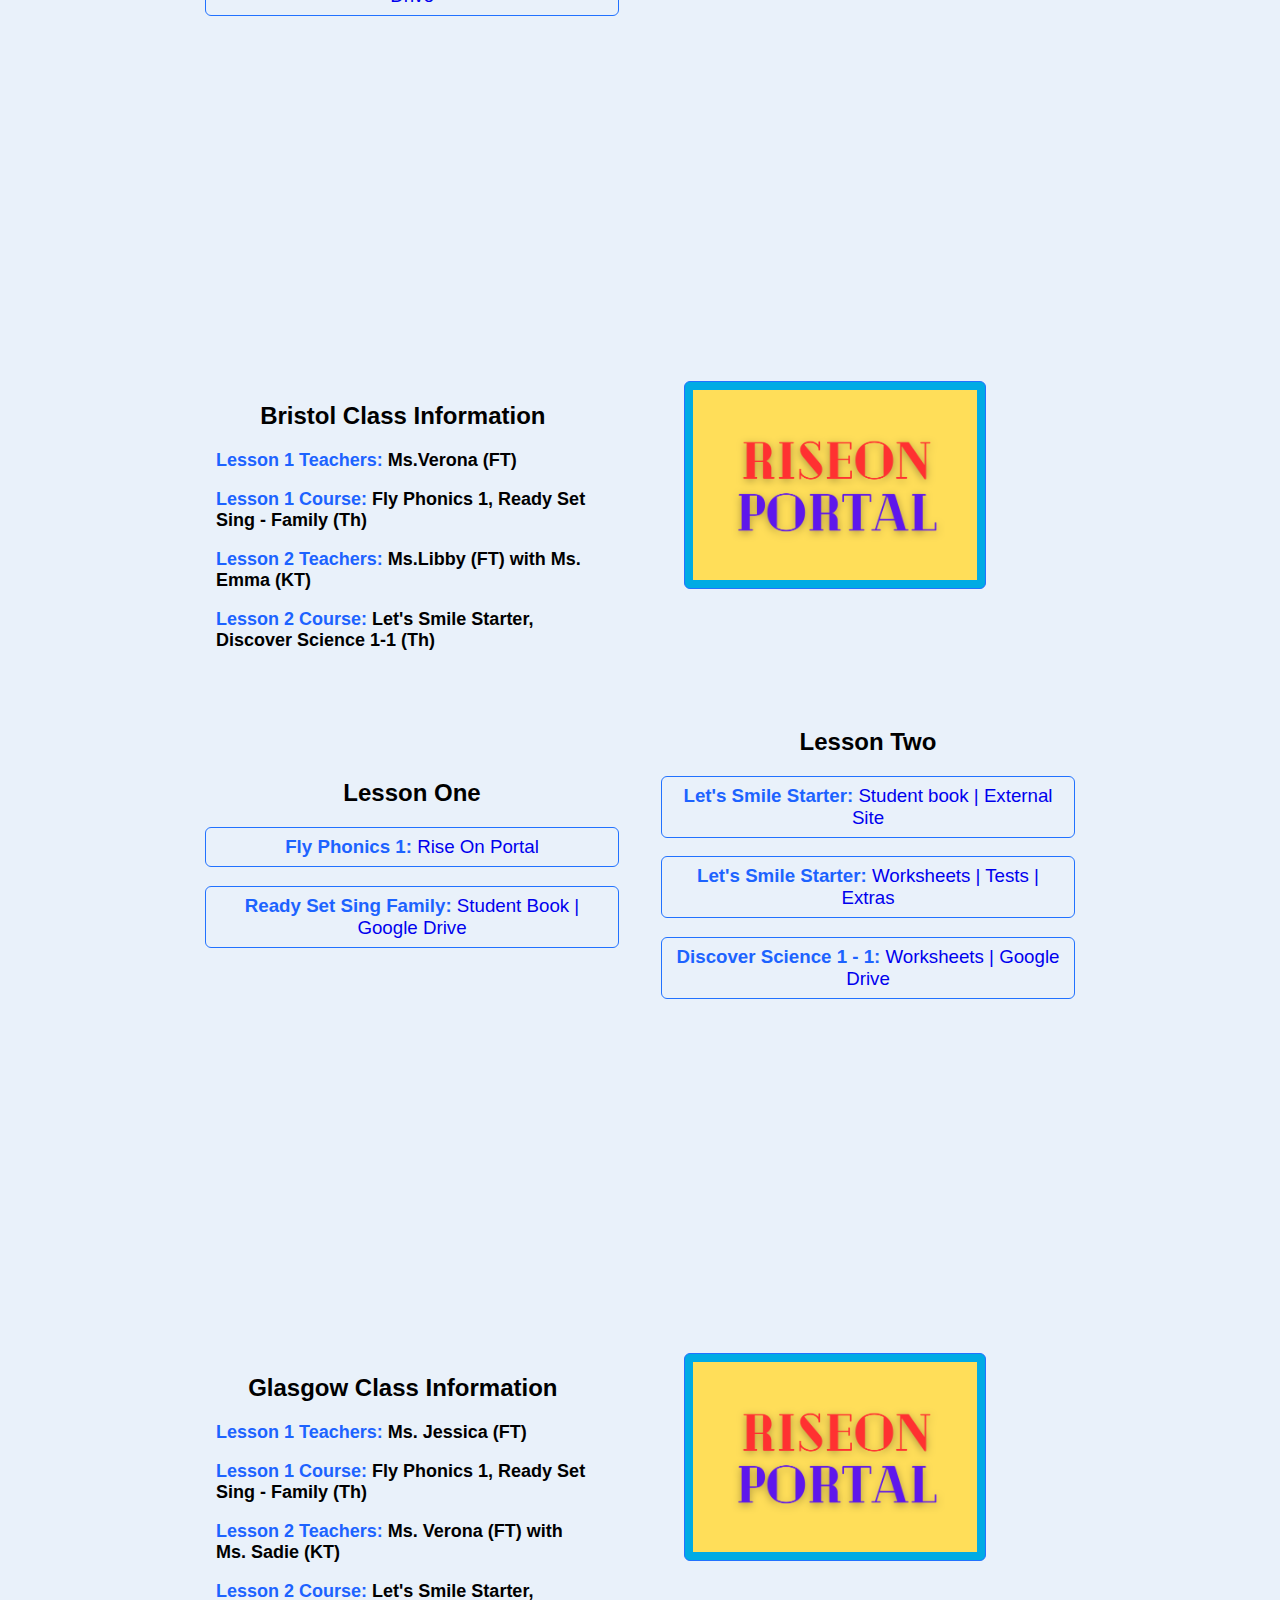
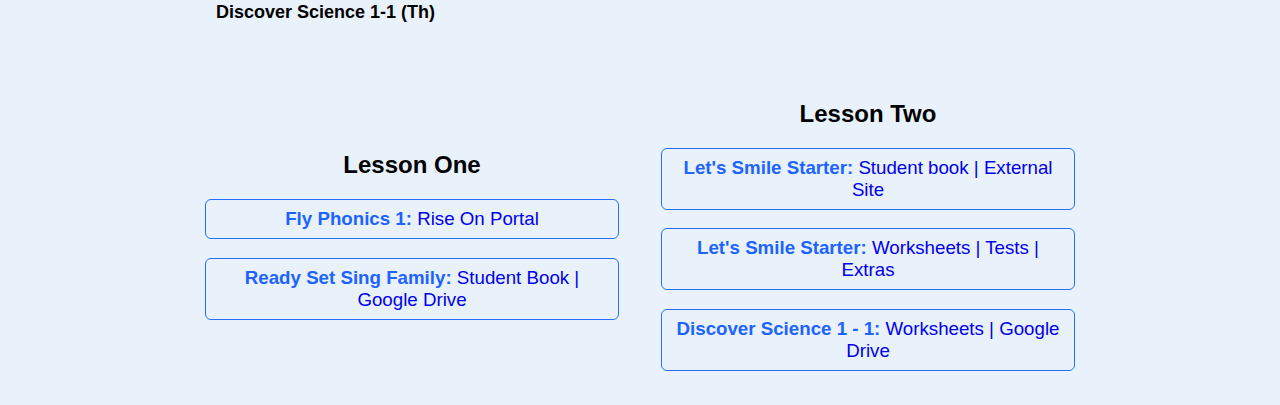
==== commit 66e84eb3: "Add two new classes" ====
--- a/ak.html
+++ b/ak.html
@@ -43,7 +43,15 @@
         <div>
             <a href="#boston"><img class="card" src="images/ak-images/boston.jpg" alt="boston"></a>
             <p>Boston</p>  
-        </div>    
+        </div>   
+        <div>
+            <a href="#bristol"><img class="card" src="images/ak-images/bristol.jpg" alt="bristol"></a>
+            <p>Bristol</p>  
+        </div>
+        <div>
+            <a href="#glasgow"><img class="card" src="images/ak-images/glasgow.jpg" alt="glasgow"></a>
+            <p>Glasgow</p>  
+        </div>         
         
         <!-- Section for coure info linked to class cards above -->
 
@@ -230,6 +238,82 @@
                 </a>                                    
             </div>                     
         </div>
+
+        <!-- Bristol -->
+
+        <div class="course-section" id="bristol">        
+            <div class="horizontal-container">            
+                <div class="class-info">
+                    <h2>Bristol Class Information</h2>
+                    <p><span>Lesson 1 Teachers:</span> Ms.Verona (FT)</p>
+                    <p><span>Lesson 1 Course:</span> Fly Phonics 1, Ready Set Sing - Family (Th)</p>
+                    <p><span>Lesson 2 Teachers:</span>  Ms.Libby (FT)   with Ms. Emma (KT)</p>
+                    <p><span>Lesson 2 Course:</span> Let's Smile Starter, Discover Science 1-1 (Th)</p>
+                </div>
+                <div value="boston-syllabus">
+                    <img onclick="openPopup('https://www.riseon.co.kr/page/lecture')" class="syllabus" src="images/riseon-portal.png">              
+                </div>                
+            </div>
+            <div class="vertical-container"> 
+                <h2>Lesson One</h2> 
+                <a id="resource-links" href="https://www.riseon.co.kr/page/lecture" target="_blank">
+                    <h3 class="resources"><span>Fly Phonics 1:</span> Rise On Portal</h3>
+                </a> 
+                <a id="resource-links" href="https://drive.google.com/drive/folders/1VBZ9eTfcXHAPNSvotWDdJ8tZKq28Hrc2?usp=drive_link" target="_blank">
+                    <h3 class="resources"><span>Ready Set Sing Family:</span> Student Book | Google Drive</h3>
+                </a>                                                  
+            </div> 
+            <div class="vertical-container"> 
+                <h2>Lesson Two</h2> 
+                <a id="resource-links" href="http://www.esmartcampus.co.kr" target="_blank">
+                    <h3 class="resources"><span>Let's Smile Starter:</span> Student book | External Site</h3>
+                </a> 
+                <a id="resource-links" href="https://drive.google.com/drive/folders/1I0tK4MhWCXkJ5I_Lbyrhf9JYP56huZ2X?usp=drive_link" target="_blank">
+                    <h3 class="resources"><span>Let's Smile Starter:</span> Worksheets | Tests | Extras</h3>
+                </a>  
+                <a id="resource-links" href="https://drive.google.com/drive/folders/1bJ_1-ypC7oCrK_vY_vW1PN1T_036Re1t?usp=drive_link" target="_blank">
+                    <h3 class="resources"><span>Discover Science 1 - 1:</span> Worksheets | Google Drive</h3>
+                </a>                                     
+            </div>                     
+        </div>
+
+        <!-- Glasgow -->
+
+        <div class="course-section" id="glasgow">        
+            <div class="horizontal-container">            
+                <div class="class-info">
+                    <h2>Glasgow Class Information</h2>
+                    <p><span>Lesson 1 Teachers:</span> Ms. Jessica (FT)</p>
+                    <p><span>Lesson 1 Course:</span> Fly Phonics 1, Ready Set Sing - Family (Th)</p>
+                    <p><span>Lesson 2 Teachers:</span>  Ms. Verona (FT)   with Ms. Sadie (KT)</p>
+                    <p><span>Lesson 2 Course:</span> Let's Smile Starter, Discover Science 1-1 (Th)</p>
+                </div>
+                <div value="boston-syllabus">
+                    <img onclick="openPopup('https://www.riseon.co.kr/page/lecture')" class="syllabus" src="images/riseon-portal.png">              
+                </div>                
+            </div>
+            <div class="vertical-container"> 
+                <h2>Lesson One</h2> 
+                <a id="resource-links" href="https://www.riseon.co.kr/page/lecture" target="_blank">
+                    <h3 class="resources"><span>Fly Phonics 1:</span> Rise On Portal</h3>
+                </a> 
+                <a id="resource-links" href="https://drive.google.com/drive/folders/1VBZ9eTfcXHAPNSvotWDdJ8tZKq28Hrc2?usp=drive_link" target="_blank">
+                    <h3 class="resources"><span>Ready Set Sing Family:</span> Student Book | Google Drive</h3>
+                </a>                                                  
+            </div> 
+            <div class="vertical-container"> 
+                <h2>Lesson Two</h2> 
+                <a id="resource-links" href="http://www.esmartcampus.co.kr" target="_blank">
+                    <h3 class="resources"><span>Let's Smile Starter:</span> Student book | External Site</h3>
+                </a> 
+                <a id="resource-links" href="https://drive.google.com/drive/folders/1I0tK4MhWCXkJ5I_Lbyrhf9JYP56huZ2X?usp=drive_link" target="_blank">
+                    <h3 class="resources"><span>Let's Smile Starter:</span> Worksheets | Tests | Extras</h3>
+                </a>  
+                <a id="resource-links" href="https://drive.google.com/drive/folders/1bJ_1-ypC7oCrK_vY_vW1PN1T_036Re1t?usp=drive_link" target="_blank">
+                    <h3 class="resources"><span>Discover Science 1 - 1:</span> Worksheets | Google Drive</h3>
+                </a>                                     
+            </div>                     
+        </div>
     </div>
     <script src="script.js"></script>
 </body>
